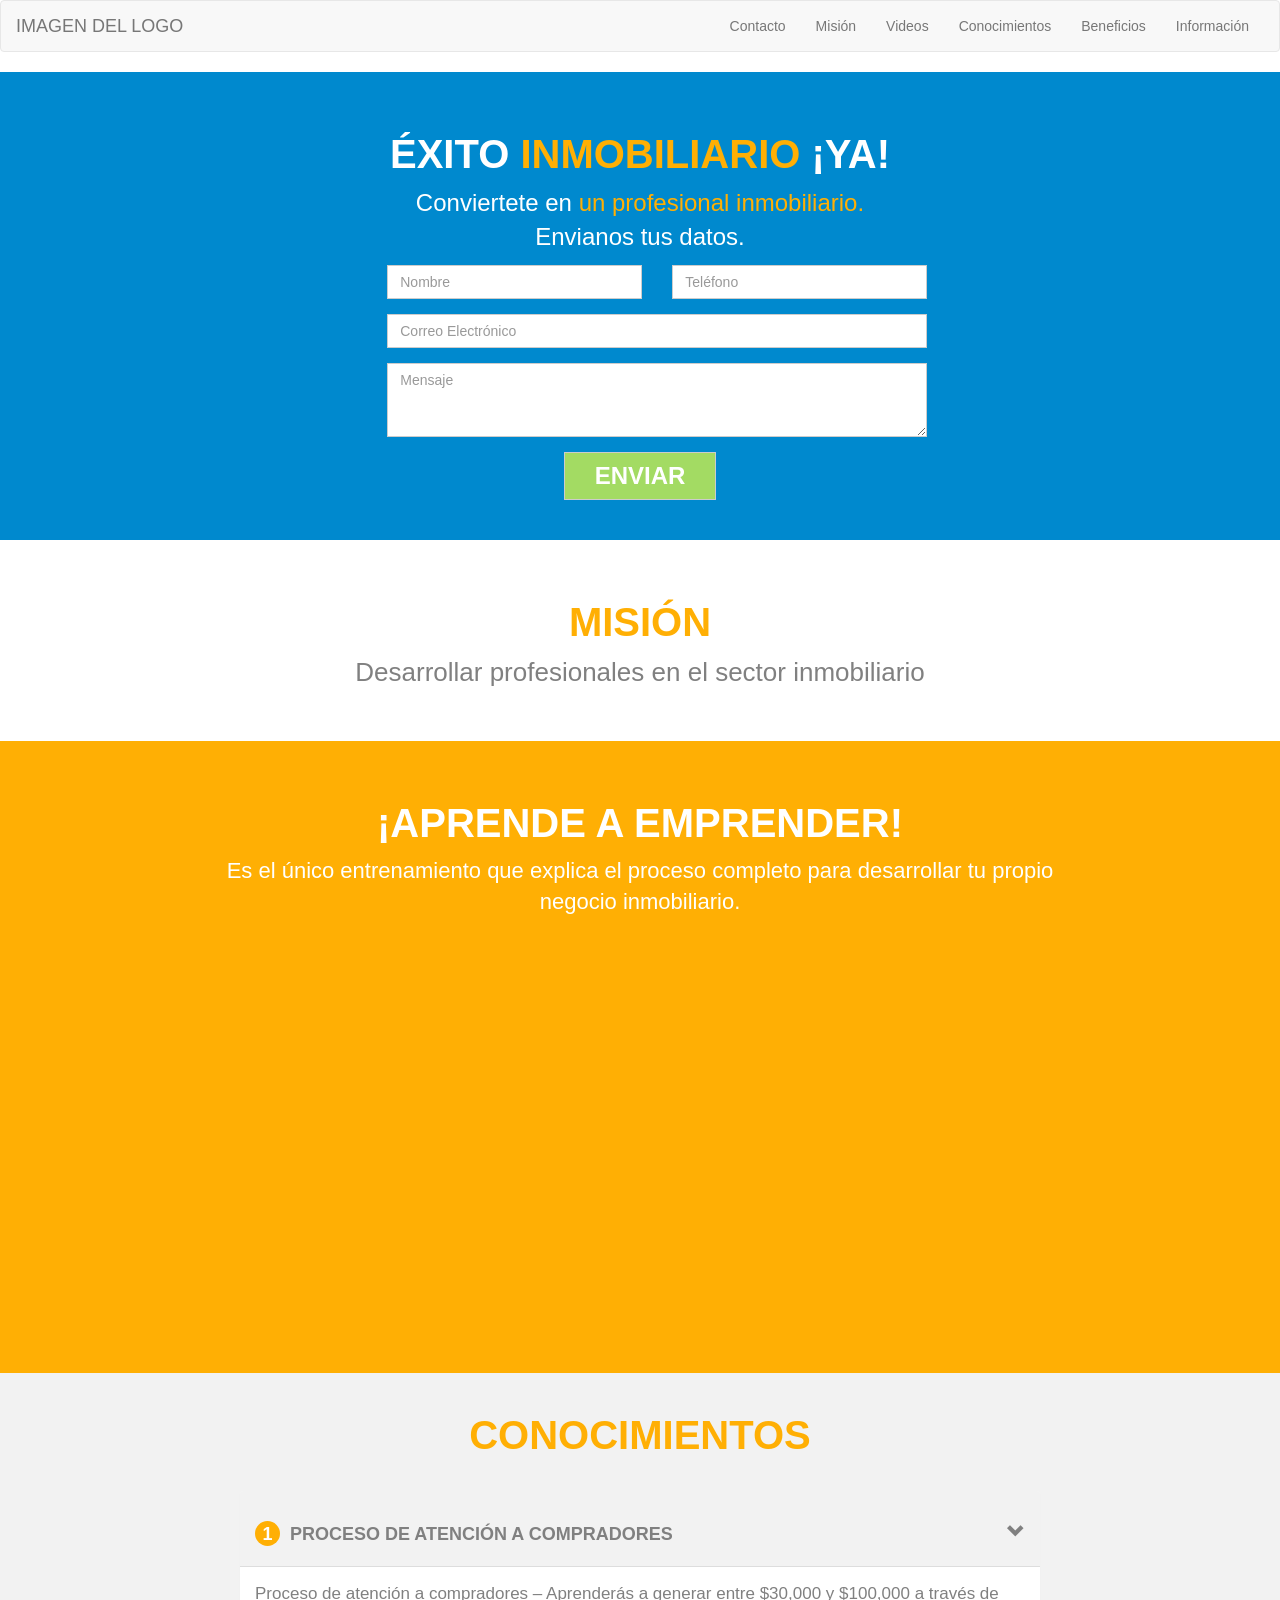
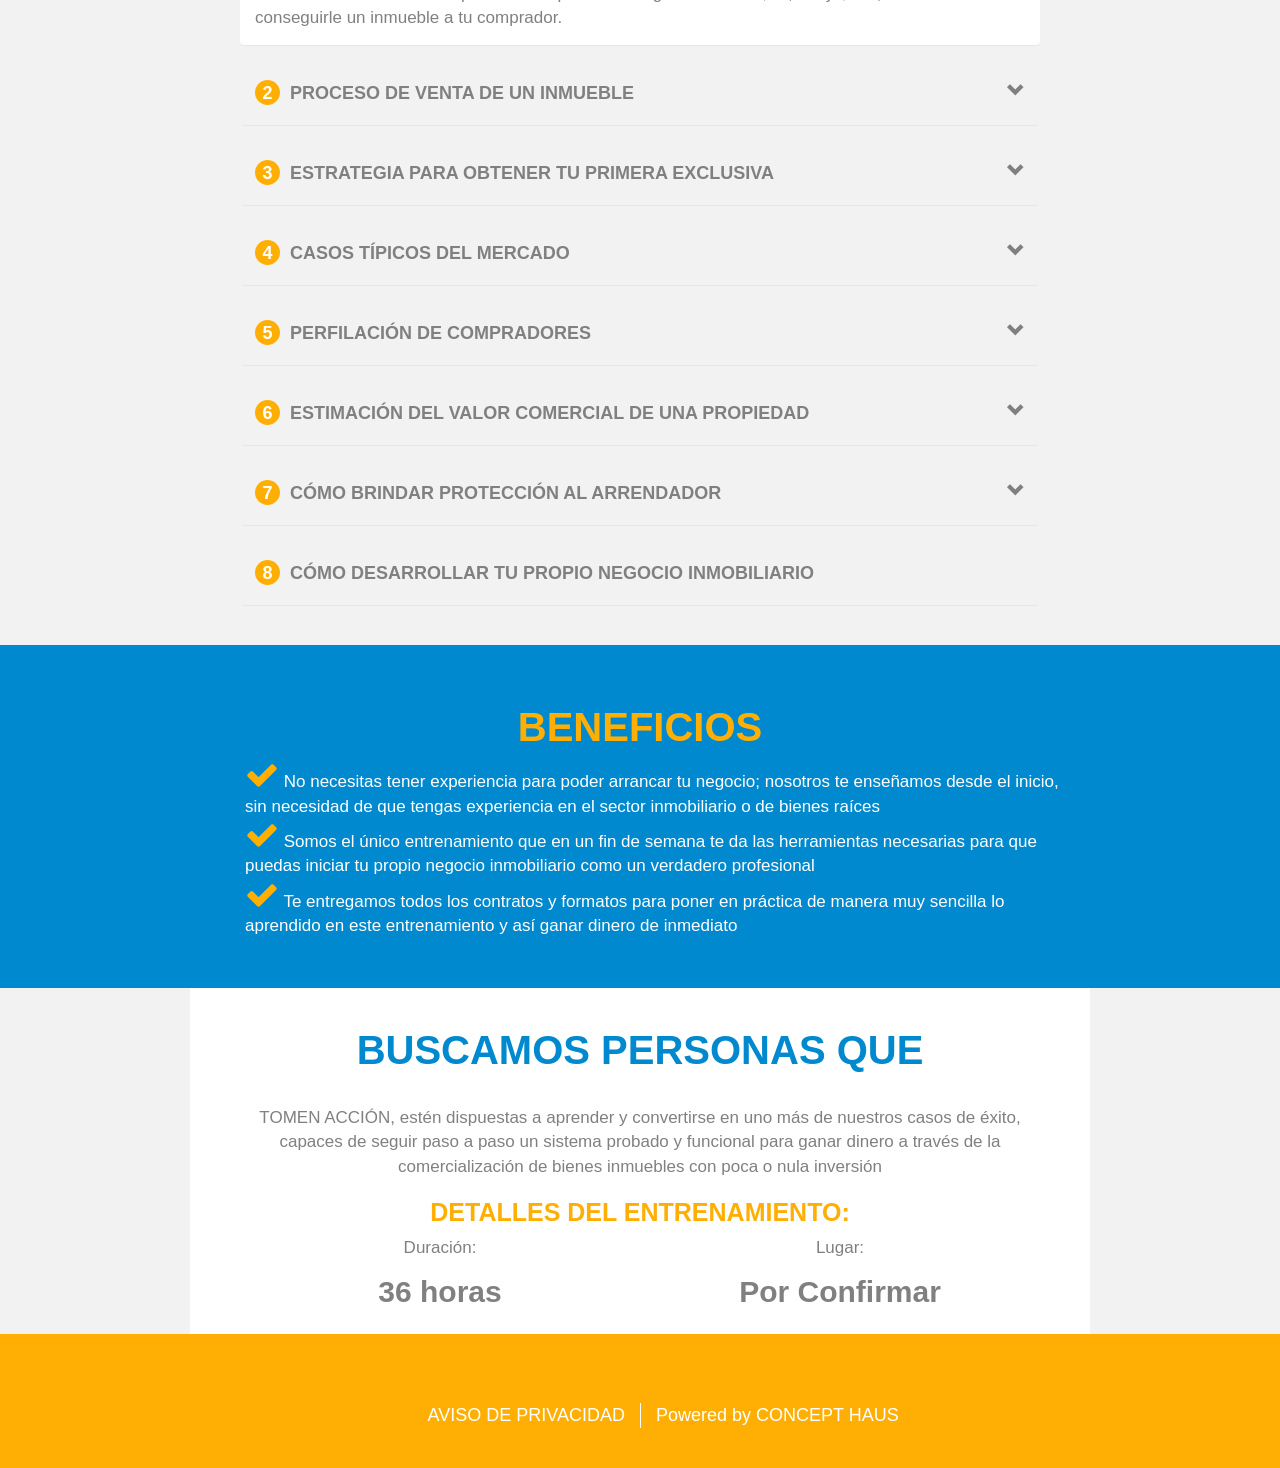
==== exito.html @ 9752d669 "pokedann" ====
<!DOCTYPE html>
<html lang="en">
  <head>
    <meta charset="utf-8">
    <meta http-equiv="X-UA-Compatible" content="IE=edge">
    <meta name="viewport" content="width=device-width, initial-scale=1">
    <title>Éxito Inmobiliario</title>
    <link rel="shortcut icon" href="favicon.ico" type="image/x-icon">
    <!-- Bootstrap -->
    <link href="css/bootstrap.min.css" rel="stylesheet">
    <link href="css/exito.css" rel="stylesheet">
    <link rel="stylesheet" href="css/font-awesome.min.css">
    <!-- HTML5 shim and Respond.js for IE8 support of HTML5 elements and media queries -->
    <!-- WARNING: Respond.js doesn't work if you view the page via file:// -->
    <!--[if lt IE 9]>
      <script src="https://oss.maxcdn.com/html5shiv/3.7.2/html5shiv.min.js"></script>
      <script src="https://oss.maxcdn.com/respond/1.4.2/respond.min.js"></script>
    <![endif]-->
  </head>
  <body>
  <header>
    <nav id="exitoMenu" class="navbar navbar-default">
      <div class="container-fluid">
        <div class="navbar-header">
          <button type="button" class="navbar-toggle collapsed" data-toggle="collapse" data-target="#bs-example-navbar-collapse-1" aria-expanded="false">
            <span class="sr-only">Toggle navigation</span>
            <span class="icon-bar"></span>
            <span class="icon-bar"></span>
            <span class="icon-bar"></span>
          </button>
          <a class="navbar-brand" href="#">IMAGEN DEL LOGO</a>
        </div>
        <div class="collapse navbar-collapse" id="bs-example-navbar-collapse-1">
          <ul class="nav navbar-nav navbar-right">
            <li><a href="#">Contacto</a></li>
            <li><a href="#">Misión</a></li>
            <li><a href="#">Videos</a></li>
            <li><a href="#">Conocimientos</a></li>
            <li><a href="#">Beneficios</a></li>
            <li><a href="#">Información</a></li>
          </ul>
        </div><!-- /.navbar-collapse -->
      </div><!-- /.container-fluid -->
    </nav>
  </header>

  <section class="blueBg">
    <div class="container">
      <div class="row">
        <div class="col-sm-12">
        	<h1 class="transformar">Éxito <span class="yellowFont">Inmobiliario</span> ¡YA!</h1>
        	<p class="textCenterForm">Conviertete en <span class="yellowFont">un profesional inmobiliario.</span><br>Envianos tus datos.</p>
        	<form>
			<header>
			<div class="container">
				<div class="row">
				 <div class="col-sm-8">
				  <div class="form-group">
					  <div class="col-sm-6">
					    <input type="email" class="form-control" id="exampleInputEmail1" placeholder="Nombre">
					  </div>
					  <div class="col-sm-6">
				    	<input type="password" class="form-control" id="exampleInputPassword1" placeholder="Teléfono">
					  </div>
					  <div class="col-sm-12">
				    	<input type="password" class="form-control" id="exampleInputPassword1" placeholder="Correo Electrónico">
					  </div>
					  <div class="col-sm-12">
					  	<textarea class="form-control" rows="3" placeholder="Mensaje" id="Mensaje"></textarea>
					  </div>
				  </div>
				 </div>
				</div>
			</div>
			  <button type="submit" class="btn btn-default greenButton">Enviar</button>
			</form>
			</div>
				</div>
			</div>
		</div>
	  </div>
    </div>
  </section>
  <!--Section Mision-->
  <section class="sectionPadding">
    <div class="container">
      <div class="row">
        <div class="col-sm-12">
          <h2 class="yellowFont">Misión</h2>
          <p class="profesionalesFont">Desarrollar profesionales <strong>en el sector inmobiliario</strong></p>
        </div>
      </div>
    </div>
  </section>
  <!--Section Slider-->
  <section class="yellowBg">
    <div class="container">
      <div class="row">
        <div class="col-sm-12">
          <h2>¡Aprende a emprender!</h2>
          <p class="unicoFont">Es el único entrenamiento que explica el proceso completo para desarrollar tu propio negocio inmobiliario.</p>
          <iframe src="https://www.youtube.com/embed/oEWOexR5z9c" frameborder="0" allowfullscreen class="videoYoutube"></iframe>
        </div>
      </div>
    </div>
  </section>
  <!--Section Conocimientos-->
  <section class="lightGreyBg">
    <div class="container Grey">
      <div class="row">
        <div class="col-sm-12">
          <h2 class="yellowFont" id="Knowledge">Conocimientos</h2>
            <!--Acordeon-->
            <div class="panel-group" id="accordion" role="tablist" aria-multiselectable="true">
              <div class="panel panel-default">
                <div class="panel-heading" role="tab" id="headingOne">
                  <h4 class="panel-title">
                    <a role="button" data-toggle="collapse" data-parent="#accordion" href="#collapseOne" aria-expanded="true" aria-controls="collapseOne">
                      <h3><span>1</span>Proceso de atención a compradores<i class="indicator glyphicon glyphicon-chevron-down  pull-right"></i></h3>
                    </a>
                  </h4>
                </div>
                <div id="collapseOne" class="panel-collapse collapse in" role="tabpanel" aria-labelledby="headingOne">
                  <div class="panel-body">
                    Proceso de atención a compradores – Aprenderás a generar entre $30,000 y $100,000 a través de conseguirle un inmueble a tu comprador.
                  </div>
                </div>
              </div>
              <div class="panel panel-default">
                <div class="panel-heading" role="tab" id="headingTwo">
                  <h4 class="panel-title">
                    <a class="collapsed" role="button" data-toggle="collapse" data-parent="#accordion" href="#collapseTwo" aria-expanded="false" aria-controls="collapseTwo">
                      <h3><span>2</span>Proceso de venta de un inmueble<i class="indicator glyphicon glyphicon-chevron-down  pull-right"></i></h3>
                    </a>
                  </h4>
                </div>
                <div id="collapseTwo" class="panel-collapse collapse" role="tabpanel" aria-labelledby="headingTwo">
                  <div class="panel-body">
                    Proceso de venta de un inmueble – Aprenderás a generar de $60,000 a $200,000 en la venta de tu primer inmueble a través del proceso completo que sólo nosotros mostramos.
                  </div>
                </div>
              </div>
              <div class="panel panel-default">
                <div class="panel-heading" role="tab" id="headingThree">
                  <h4 class="panel-title">
                    <a class="collapsed" role="button" data-toggle="collapse" data-parent="#accordion" href="#collapseThree" aria-expanded="false" aria-controls="collapseThree">
                      <h3><span>3</span>Estrategia para obtener tu primera exclusiva<i class="indicator glyphicon glyphicon-chevron-down  pull-right"></i></h3>
                    </a>
                  </h4>
                </div>
                <div id="collapseThree" class="panel-collapse collapse" role="tabpanel" aria-labelledby="headingThree">
                  <div class="panel-body">
                    Aprenderás a obtener tu primera exclusiva y te revelaremos la estrategia para que puedas hacerlo en repetidas ocasiones, aún cuando carezcas de referidos.
                  </div>
                </div>
              </div>
              <div class="panel panel-default">
                <div class="panel-heading" role="tab" id="headingFour">
                  <h4 class="panel-title">
                    <a class="collapsed" role="button" data-toggle="collapse" data-parent="#accordion" href="#collapseFour" aria-expanded="false" aria-controls="collapseFour">
                      <h3><span>4</span>Casos típicos del mercado<i class="indicator glyphicon glyphicon-chevron-down  pull-right"></i></h3>
                    </a>
                  </h4>
                </div>
                <div id="collapseFour" class="panel-collapse collapse" role="tabpanel" aria-labelledby="headingFour">
                  <div class="panel-body">
                    Del mercado ​(​intestados, adjudicaciones, inmatriculaciones, etc​)​, como promover los inmuebles, puntos clave para proteger  al propietario​ ​durante el proceso de venta.
                  </div>
                </div>
              </div>
              <div class="panel panel-default">
                <div class="panel-heading" role="tab" id="headingFive">
                  <h4 class="panel-title">
                    <a class="collapsed" role="button" data-toggle="collapse" data-parent="#accordion" href="#collapseFive" aria-expanded="false" aria-controls="collapseFive">
                      <h3><span>5</span>Perfilación de compradores<i class="indicator glyphicon glyphicon-chevron-down  pull-right"></i></h3>
                    </a>
                  </h4>
                </div>
                <div id="collapseFive" class="panel-collapse collapse" role="tabpanel" aria-labelledby="headingFive">
                  <div class="panel-body">
                    ​P​erfila​ción​ ​de ​compradores​,​proceso y tiempos para ​la obtención de un mejor crédito​.
                  </div>
                </div>
              </div>
              <div class="panel panel-default">
                <div class="panel-heading" role="tab" id="headingSix">
                  <h4 class="panel-title">
                    <a class="collapsed" role="button" data-toggle="collapse" data-parent="#accordion" href="#collapseSix" aria-expanded="false" aria-controls="collapseSix">
                      <h3><span>6</span>Estimación del valor comercial de una propiedad<i class="indicator glyphicon glyphicon-chevron-down  pull-right"></i></h3>
                    </a>
                  </h4>
                </div>
                <div id="collapseSix" class="panel-collapse collapse" role="tabpanel" aria-labelledby="headingSix">
                  <div class="panel-body">
                    De acuerdo al valor que el mercado está dispuesto a pagar por un inmueble, así como a obtener el valor más alto ​en caso de venta​.
                  </div>
                </div>
              </div>
              <div class="panel panel-default">
                <div class="panel-heading" role="tab" id="headingSeven">
                  <h4 class="panel-title">
                    <a class="collapsed" role="button" data-toggle="collapse" data-parent="#accordion" href="#collapseSeven" aria-expanded="false" aria-controls="collapseSeven">
                      <h3><span>7</span>Cómo brindar protección al arrendador<i class="indicator glyphicon glyphicon-chevron-down  pull-right"></i></h3>
                    </a>
                  </h4>
                </div>
                <div id="collapseSeven" class="panel-collapse collapse" role="tabpanel" aria-labelledby="headingSeven">
                  <div class="panel-body">
                    Minimizando los posibles riesgos en un proceso de renta de cualquier inmueble.
                  </div>
                </div>
              </div>
              <div class="panel panel-default">
                <div class="panel-heading" role="tab" id="headingEight">
                  <h4 class="panel-title">
                    <a class="collapsed" role="button" data-toggle="collapse" data-parent="#accordion" href="#collapseEight" aria-expanded="false" aria-controls="collapseEight">
                      <h3><span>8</span>Cómo desarrollar tu propio negocio inmobiliario</h3>
                    </a>
                  </h4>
              </div>
            </div>
          <!--Acordeon-->
        </div>
      </div>
    </div>
  </section>
  <!--Section Beneficios-->
  <section class="blueBg">
    <div class="container">
      <div class="row">
        <div class="col-sm-12">
          <h2 class="yellowFont">Beneficios</h2>
          <ul>
            <li class="whiteFont"><i class="fa fa-check fa-2x"></i> No necesitas tener experiencia para poder arrancar tu negocio; nosotros te enseñamos desde el inicio, sin necesidad de que tengas experiencia en el sector inmobiliario o de bienes raíces</li>
            <li class="whiteFont"><i class="fa fa-check fa-2x"></i> Somos el único entrenamiento que en un fin de semana te da las herramientas necesarias para que puedas iniciar tu propio negocio inmobiliario como un verdadero profesional</li>
            <li class="whiteFont"><i class="fa fa-check fa-2x"></i> Te entregamos todos los contratos y formatos para poner en práctica de manera muy sencilla lo aprendido en este entrenamiento y así ganar dinero de inmediato</li>
          </ul>
        </div>
      </div>
    </div>
  </section>
  <!--Section Buscamos-->
  <section class="lightGreyBg">
    <div class="container">
      <div class="row">
        <div class="col-sm-12">
          <h2 class="blueFont">Buscamos personas que</h2>
          <p class="textCenterSize"><strong class="transformar">Tomen acción</strong>, estén dispuestas a aprender y convertirse en uno más de nuestros casos de éxito, capaces de seguir paso a paso un sistema probado y funcional para ganar dinero a través de la comercialización de bienes inmuebles con poca o nula inversión</p>
          <h3 class="trainingFont">Detalles del entrenamiento:</h3>
          <div class="col-sm-6">
            <p class="trainingSize">Duración:</p>
            <strong class="trainingStrong">36 horas</strong>
          </div>
          <div class="col-sm-6">
            <p class="trainingSize">Lugar:</p>
            <strong class="trainingCap">Por confirmar</strong>
          </div>
        </div>
      </div>
    </div>
  </section>
  <footer>
    <div class="container">
      <div class="row">
        <div class="col-xs-6 text-right">
          <strong class="transformar"><a href="#">Aviso de privacidad</a></strong>
        </div>
        <div class="col-xs-6 text-left">
          Powered by <strong class="transformar"><a target="#blank" href="http://concepthaus.mx/">Concept Haus</a></strong>
        </div>
      </div>
    </div>
  </footer>

   
    <script src="https://ajax.googleapis.com/ajax/libs/jquery/1.11.3/jquery.min.js"></script>
    <script src="js/bootstrap.min.js"></script>
    <script>
      $(window).on("scroll", function() {
         if ($(this).scrollTop() > 400) {
           $("#exitoMenu").addClass("navbar-fixed-top");
         } else {
           $("#exitoMenu").removeClass("navbar-fixed-top");
         }
    });
    </script>
  </body>
</html>
---- css/exito.css ----
/*ESTILOS GENERALES*/
body{font-family: 'Gill Sans', sans-serif; -webkit-font-smoothing: antialiased; font-weight: 100; color: #808080; }
a{cursor: pointer;color: #ffffff;}
a:hover, a:focus, a:active, a:visited{text-decoration: none;outline: 0; box-shadow: none;color: #ffffff;}
strong{font-weight: 400;}
b{font-weight: 600;}
section{padding:40px 0;}
li{list-style-type: none;}
i.fa.fa-check{color: #ffaf04}

.carousel-control.right, .carousel-control.left{background-image: none;}
.row form{display: block; text-align: center; width: 65%; margin: 0 auto;}

.blueBg{
.carousel{z-index: -99;}
.carousel .one{
	background: url(img/bg1.jpg);
}
}

/*Bootstrap*/
.panel-default>.panel-heading+.panel-collapse>.panel-body {font-size: 17px; } .panel{border: none;}
.panel-default>.panel-heading {background-color: #F2F2F2; }
.panel-title span {background-color: #FFAF04; width: 25px; height: 25px; border-radius: 50%; display: inline-block; text-align: center; padding-top: 4px; margin-right: 10px; color: #fff; }
.form-control {margin-bottom: 15px;border-radius: 0px; box-shadow: none;}

iframe.videoYoutube{width: 100%;height: 400px}

/*TÍTULOS*/
h1, h2, h3, h4, h5, h6{font-weight: 600;text-transform: uppercase; }
h1{color: #FFFFFF; font-size: 40px;text-align: center;}
h2{font-size: 40px;text-align: center;}
h3{font-size: 18px;color: #808080;}
h4{color: #ffaf04; font-size: 20px; }

.textCenter{text-align: center;}
.textCenterSize{text-align: center;font-size: 17px; font-weight: 400;}
.textCenterForm{text-align: center;font-size: 24px; color:#ffffff;}

/*COLORES FUENTES*/
.yellowFont{color: #ffaf04;}
.whiteFont{color: #FFFFFF}
li.whiteFont {font-size: 17px; font-weight: 400; }
.blueFont{color: #0089ce;}
.trainingFont{color: #ffaf04;text-align: center;font-size: 25px;}
.trainingSize{font-size: 17px;text-align: center;}
.trainingStrong{font-weight: 600; font-size: 30px;text-align: center;display: block;}
.trainingCap{text-transform: capitalize;font-weight: 600; font-size: 30px;text-align: center;display: block;}
.profesionalesFont{font-size: 26px;text-align: center;}
.unicoFont{text-align: center; font-size: 22px; font-weight: 400;}

/*COLORES FONDO*/
.yellowBg{background-color: #ffaf04;color: #FFFFFF;}
/*.yellowBg h2{color: #FFFFFF;}*/
.blueBg{background-color: #0089ce;}
.whiteBg{background-color: #FFFFFF;}
.lightGreyBg{background-color: #f2f2f2; padding: 0;}
.lightGreyBg .container{background-color: #ffffff;padding: 20px 50px;}
.container.Grey {background-color: #F2F2F2; }
.lightGreyBg h2 {padding-bottom: 24px; }
.panel-title {font-size: 22px; }
.transformar{text-transform: uppercase;}

/*BOTÓN*/
.greenButton{background-color: #a3db63; color: #FFFFFF; text-transform: uppercase; padding: 6px 30px; font-size: 24px; border-radius: 0; font-weight: 600;}

/*FOOTER*/
footer{background-color: #ffaf04;color: #FFFFFF;padding: 69px 0 40px;}
footer .text-left{border-left: 1px solid #FFFFFF;font-size: 18px;}
footer .text-right{font-size: 18px;}

/*MEDIA QUERIES*/
@media (min-width: 1200px){
.container {width: 900px;}
}

@media (max-width: 430px){
#exampleInputEmail1, #exampleInputPassword1, #Mensaje {font-size: 20px; }
.form-control {width: 147%; display: block; margin: 14px -32px auto; }
iframe.videoYoutube{width: 100%; height: 100%; }
#Knowledge {font-size: 29px; padding-bottom: 0;}
li.whiteFont {font-size: 26px; }
p.textCenterSize {font-size: 27px; }
.trainingFont {color: #ffaf04; text-align: center; font-size: 29px; }
.trainingSize {font-size: 31px;}
.trainingMonth {font-size: 32px; }
footer .text-right {font-size: 22px; }
footer .text-left {font-size: 24px; }
.unicoFont {font-size: 27px; }
}

@media (min-width: 480px){
	
}
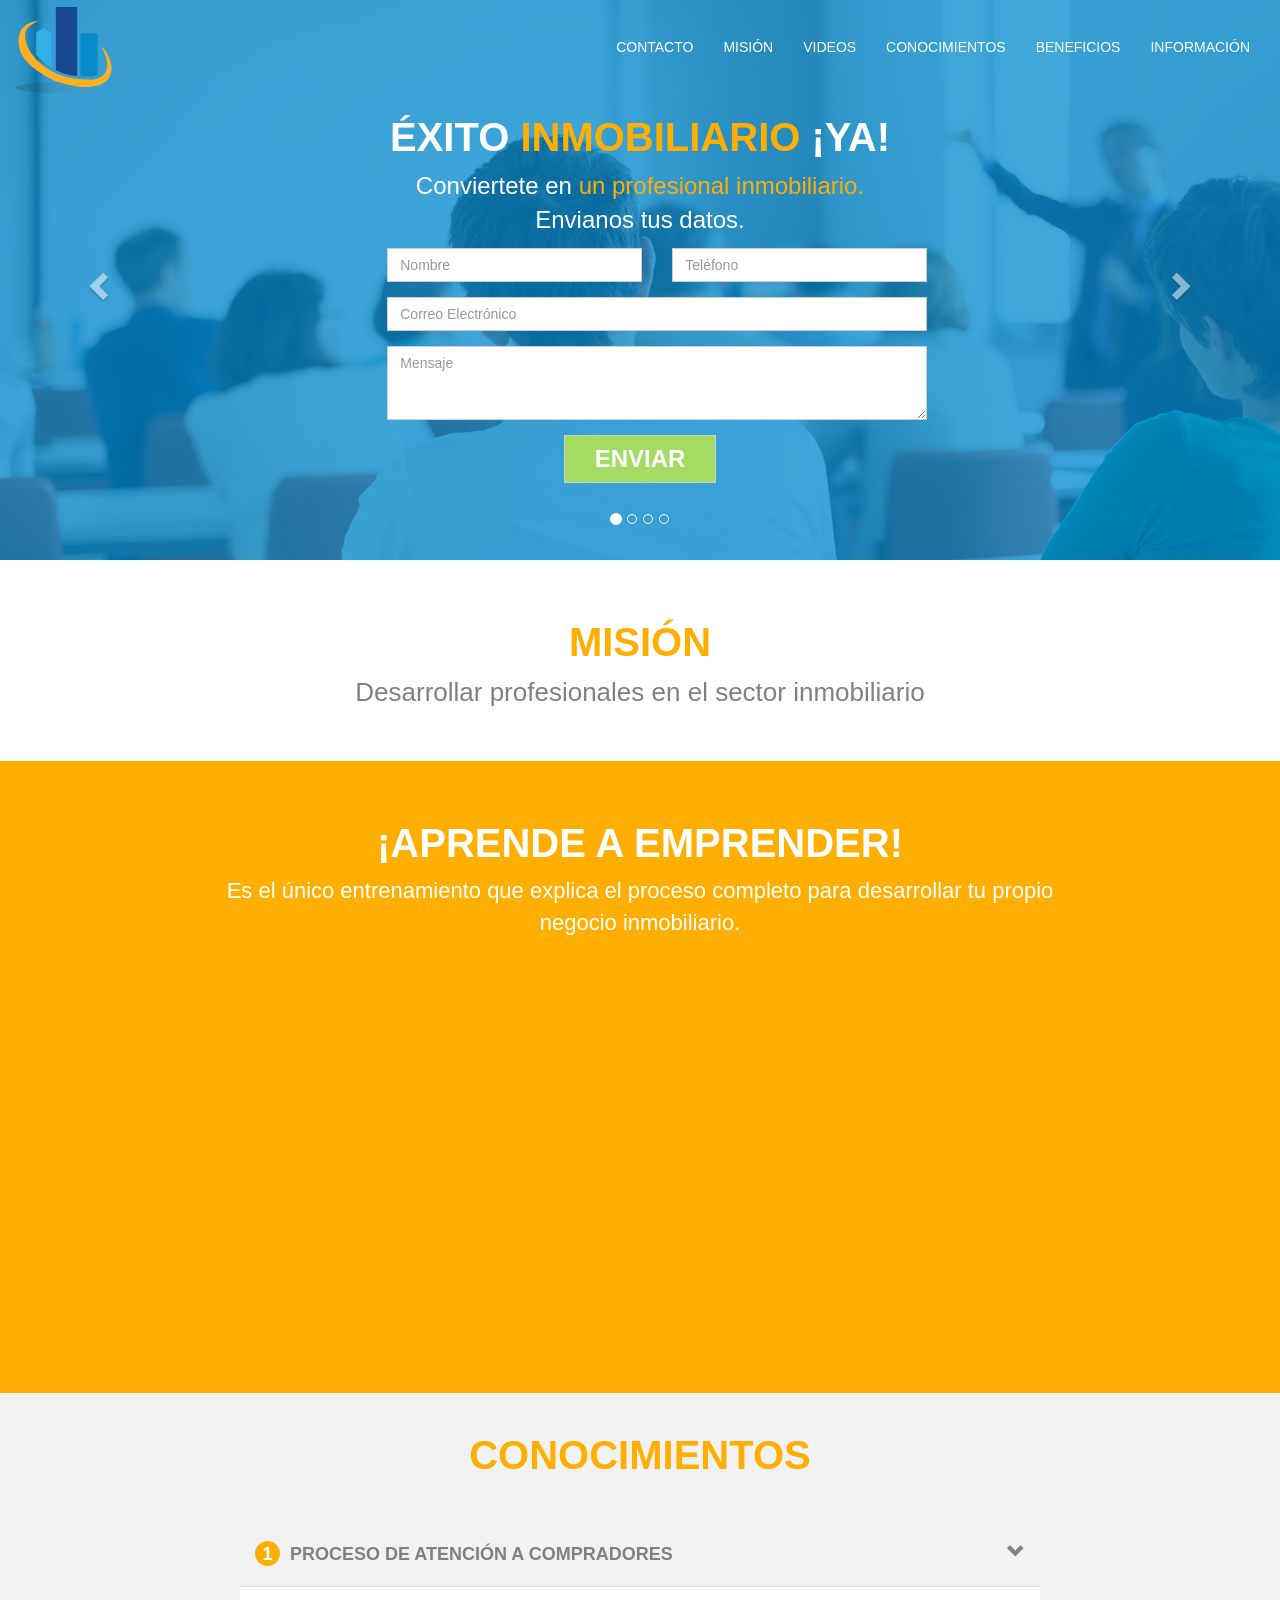
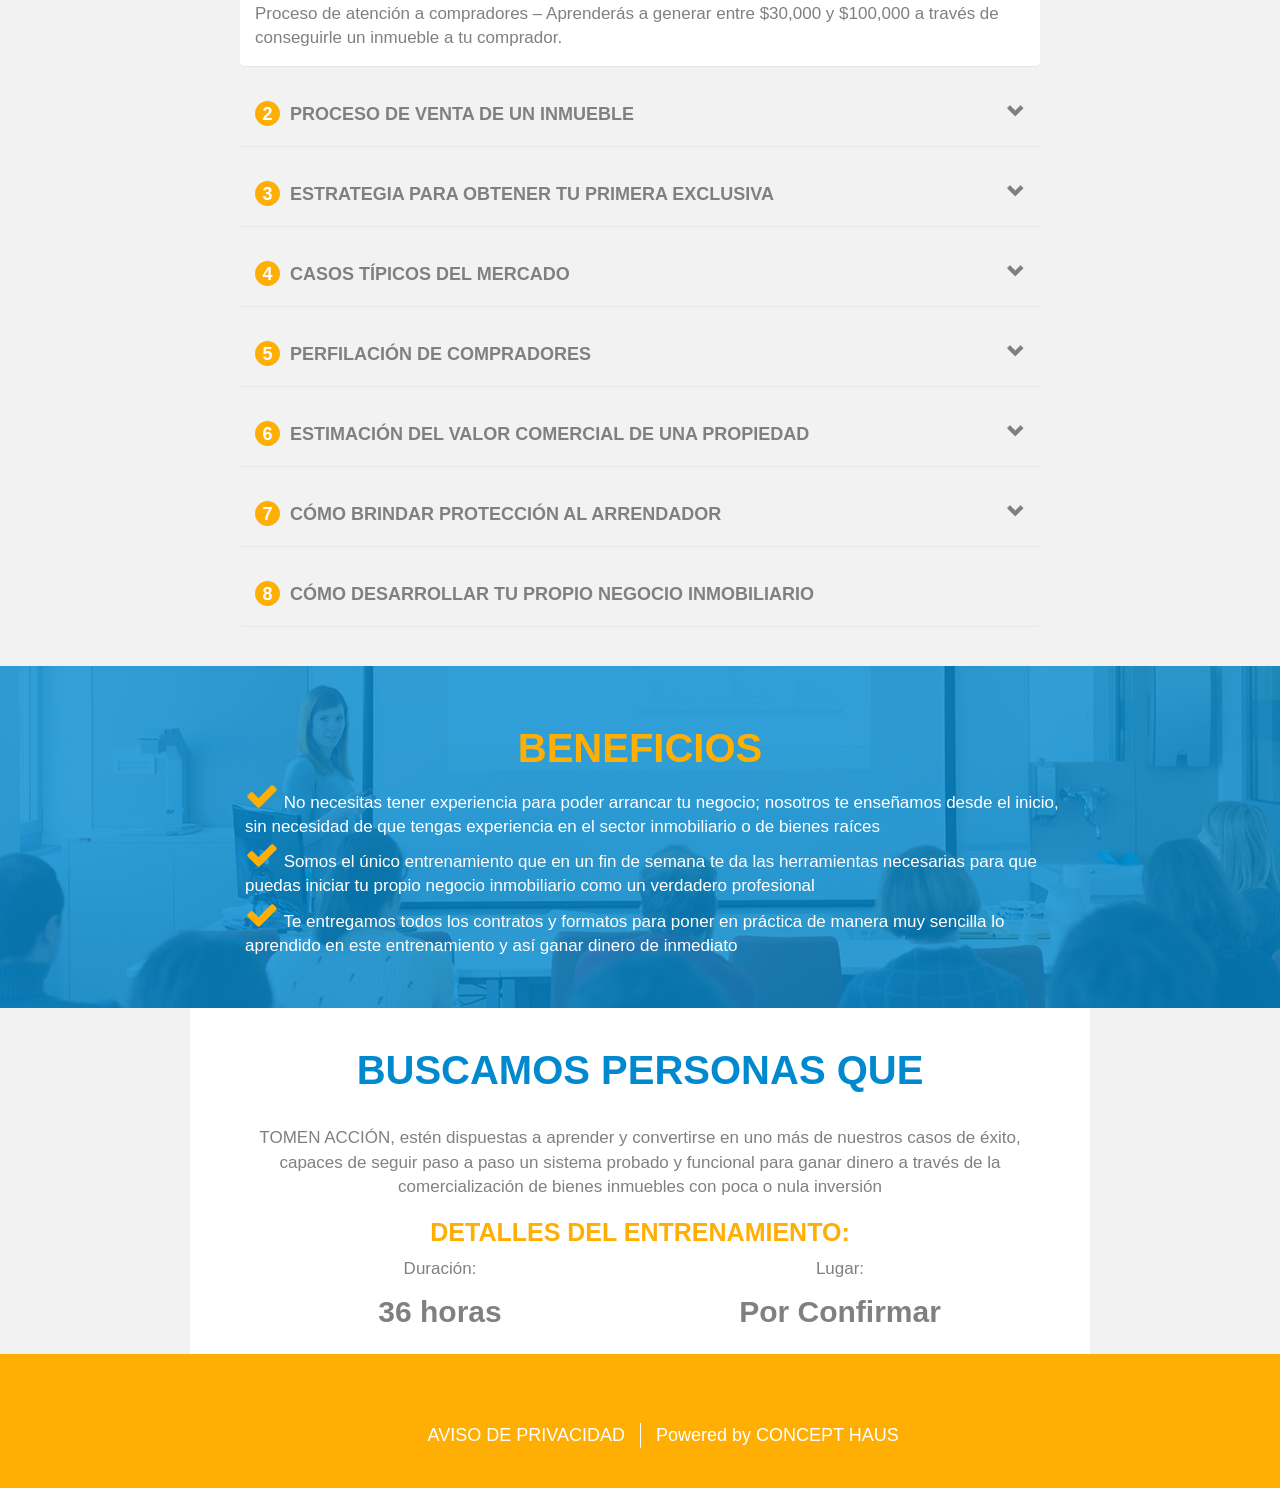
==== commit d66dbc09: "carrusel" ====
--- a/exito.html
+++ b/exito.html
@@ -28,7 +28,7 @@
             <span class="icon-bar"></span>
             <span class="icon-bar"></span>
           </button>
-          <a class="navbar-brand" href="#">IMAGEN DEL LOGO</a>
+          <a class="navbar-brand" href="#"><img src="img/logo.svg"></a>
         </div>
         <div class="collapse navbar-collapse" id="bs-example-navbar-collapse-1">
           <ul class="nav navbar-nav navbar-right">
@@ -43,44 +43,69 @@
       </div><!-- /.container-fluid -->
     </nav>
   </header>
-
-  <section class="blueBg">
-    <div class="container">
-      <div class="row">
-        <div class="col-sm-12">
-        	<h1 class="transformar">Éxito <span class="yellowFont">Inmobiliario</span> ¡YA!</h1>
-        	<p class="textCenterForm">Conviertete en <span class="yellowFont">un profesional inmobiliario.</span><br>Envianos tus datos.</p>
-        	<form>
-			<header>
-			<div class="container">
-				<div class="row">
-				 <div class="col-sm-8">
-				  <div class="form-group">
-					  <div class="col-sm-6">
-					    <input type="email" class="form-control" id="exampleInputEmail1" placeholder="Nombre">
-					  </div>
-					  <div class="col-sm-6">
-				    	<input type="password" class="form-control" id="exampleInputPassword1" placeholder="Teléfono">
-					  </div>
-					  <div class="col-sm-12">
-				    	<input type="password" class="form-control" id="exampleInputPassword1" placeholder="Correo Electrónico">
-					  </div>
-					  <div class="col-sm-12">
-					  	<textarea class="form-control" rows="3" placeholder="Mensaje" id="Mensaje"></textarea>
-					  </div>
-				  </div>
-				 </div>
-				</div>
-			</div>
-			  <button type="submit" class="btn btn-default greenButton">Enviar</button>
-			</form>
-			</div>
-				</div>
-			</div>
-		</div>
-	  </div>
-    </div>
-  </section>
+<div id="carousel-example-generic" class="carousel slide sliderExito" data-ride="carousel">
+        <ol class="carousel-indicators">
+            <li data-target="#carousel-example-generic" data-slide-to="0" class="active"></li>
+            <li data-target="#carousel-example-generic" data-slide-to="1"></li>
+            <li data-target="#carousel-example-generic" data-slide-to="2"></li>
+            <li data-target="#carousel-example-generic" data-slide-to="3"></li>
+        </ol>
+        <div class="carousel-inner" role="listbox">
+            <div class="item active">
+              <img src="img/carousel1.jpg">
+            </div>
+            <div class="item">
+              <img src="img/carousel1.jpg">
+            </div>
+            <div class="item">
+              <img src="img/carousel1.jpg">
+            </div>
+            <div class="item">
+              <img src="img/carousel1.jpg">
+            </div>
+        </div>
+        <a class="left carousel-control" href="#carousel-example-generic" role="button" data-slide="prev">
+    <span class="glyphicon glyphicon-chevron-left" aria-hidden="true"></span>
+    <span class="sr-only">Previous</span>
+  </a>
+  <a class="right carousel-control" href="#carousel-example-generic" role="button" data-slide="next">
+    <span class="glyphicon glyphicon-chevron-right" aria-hidden="true"></span>
+    <span class="sr-only">Next</span>
+  </a>
+    </div>
+    <section class="sliderForm">
+      <div class="container">
+        <div class="row">
+          <div class="col-sm-12">
+            <h1 class="transformar">Éxito <span class="yellowFont">Inmobiliario</span> ¡YA!</h1>
+            <p class="textCenterForm">Conviertete en <span class="yellowFont">un profesional inmobiliario.</span><br>Envianos tus datos.</p>
+            <form>
+              <div class="container">
+                <div class="row">
+                  <div class="col-sm-8">
+                    <div class="form-group">
+                      <div class="col-sm-6">
+                        <input type="email" class="form-control" id="exampleInputEmail1" placeholder="Nombre">
+                      </div>
+                      <div class="col-sm-6">
+                        <input type="password" class="form-control" id="exampleInputPassword1" placeholder="Teléfono">
+                      </div>
+                      <div class="col-sm-12">
+                        <input type="password" class="form-control" id="exampleInputPassword1" placeholder="Correo Electrónico">
+                      </div>
+                      <div class="col-sm-12">
+                        <textarea class="form-control" rows="3" placeholder="Mensaje" id="Mensaje"></textarea>
+                      </div>
+                    </div>
+                  </div>
+                </div>
+              </div>
+              <button type="submit" class="btn btn-default greenButton">Enviar</button>
+            </form>
+          </div>
+        </div>
+      </div>
+    </section>
   <!--Section Mision-->
   <section class="sectionPadding">
     <div class="container">
--- a/css/exito.css
+++ b/css/exito.css
@@ -7,16 +7,20 @@
 section{padding:40px 0;}
 li{list-style-type: none;}
 i.fa.fa-check{color: #ffaf04}
-
 .carousel-control.right, .carousel-control.left{background-image: none;}
 .row form{display: block; text-align: center; width: 65%; margin: 0 auto;}
 
-.blueBg{
-.carousel{z-index: -99;}
-.carousel .one{
-	background: url(img/bg1.jpg);
-}
-}
+/*MENU*/
+header{position: relative;}
+.navbar-brand {float: inherit; height: auto; padding: 5px 15px; display: inline-block; }
+#exitoMenu {position: absolute; z-index: 1; width: 100%; background-color: transparent; border: 0; /*border-bottom: 1px solid rgba(255,255,255,0.2);*/ }
+.navbar-nav>li>a {padding-top: 37px; padding-bottom: 30px; }
+.navbar-default .navbar-nav>li>a {color: #FFFFFF; text-transform: uppercase; letter-spacing: 0; font-weight: 400; }
+.navbar-default .navbar-nav>li>a:hover, .navbar-default .navbar-nav>li>a:focus, .navbar-default .navbar-nav>li>a:active {color: #ffaf04; }
+
+/*CARRUSEL INICIO*/
+.carousel-control.right, .carousel-control.left {z-index: 10;}
+.sliderForm {position: absolute; top: 55px; width: 100%; }
 
 /*Bootstrap*/
 .panel-default>.panel-heading+.panel-collapse>.panel-body {font-size: 17px; } .panel{border: none;}
@@ -52,7 +56,8 @@
 /*COLORES FONDO*/
 .yellowBg{background-color: #ffaf04;color: #FFFFFF;}
 /*.yellowBg h2{color: #FFFFFF;}*/
-.blueBg{background-color: #0089ce;}
+/*.blueBg{background-color: #0089ce;}*/
+.blueBg{background:url('../img/banner.jpg') center center no-repeat;box-shadow: inset 1px 1px 1px 1000px rgba(0, 137, 206, 0.8);}
 .whiteBg{background-color: #FFFFFF;}
 .lightGreyBg{background-color: #f2f2f2; padding: 0;}
 .lightGreyBg .container{background-color: #ffffff;padding: 20px 50px;}
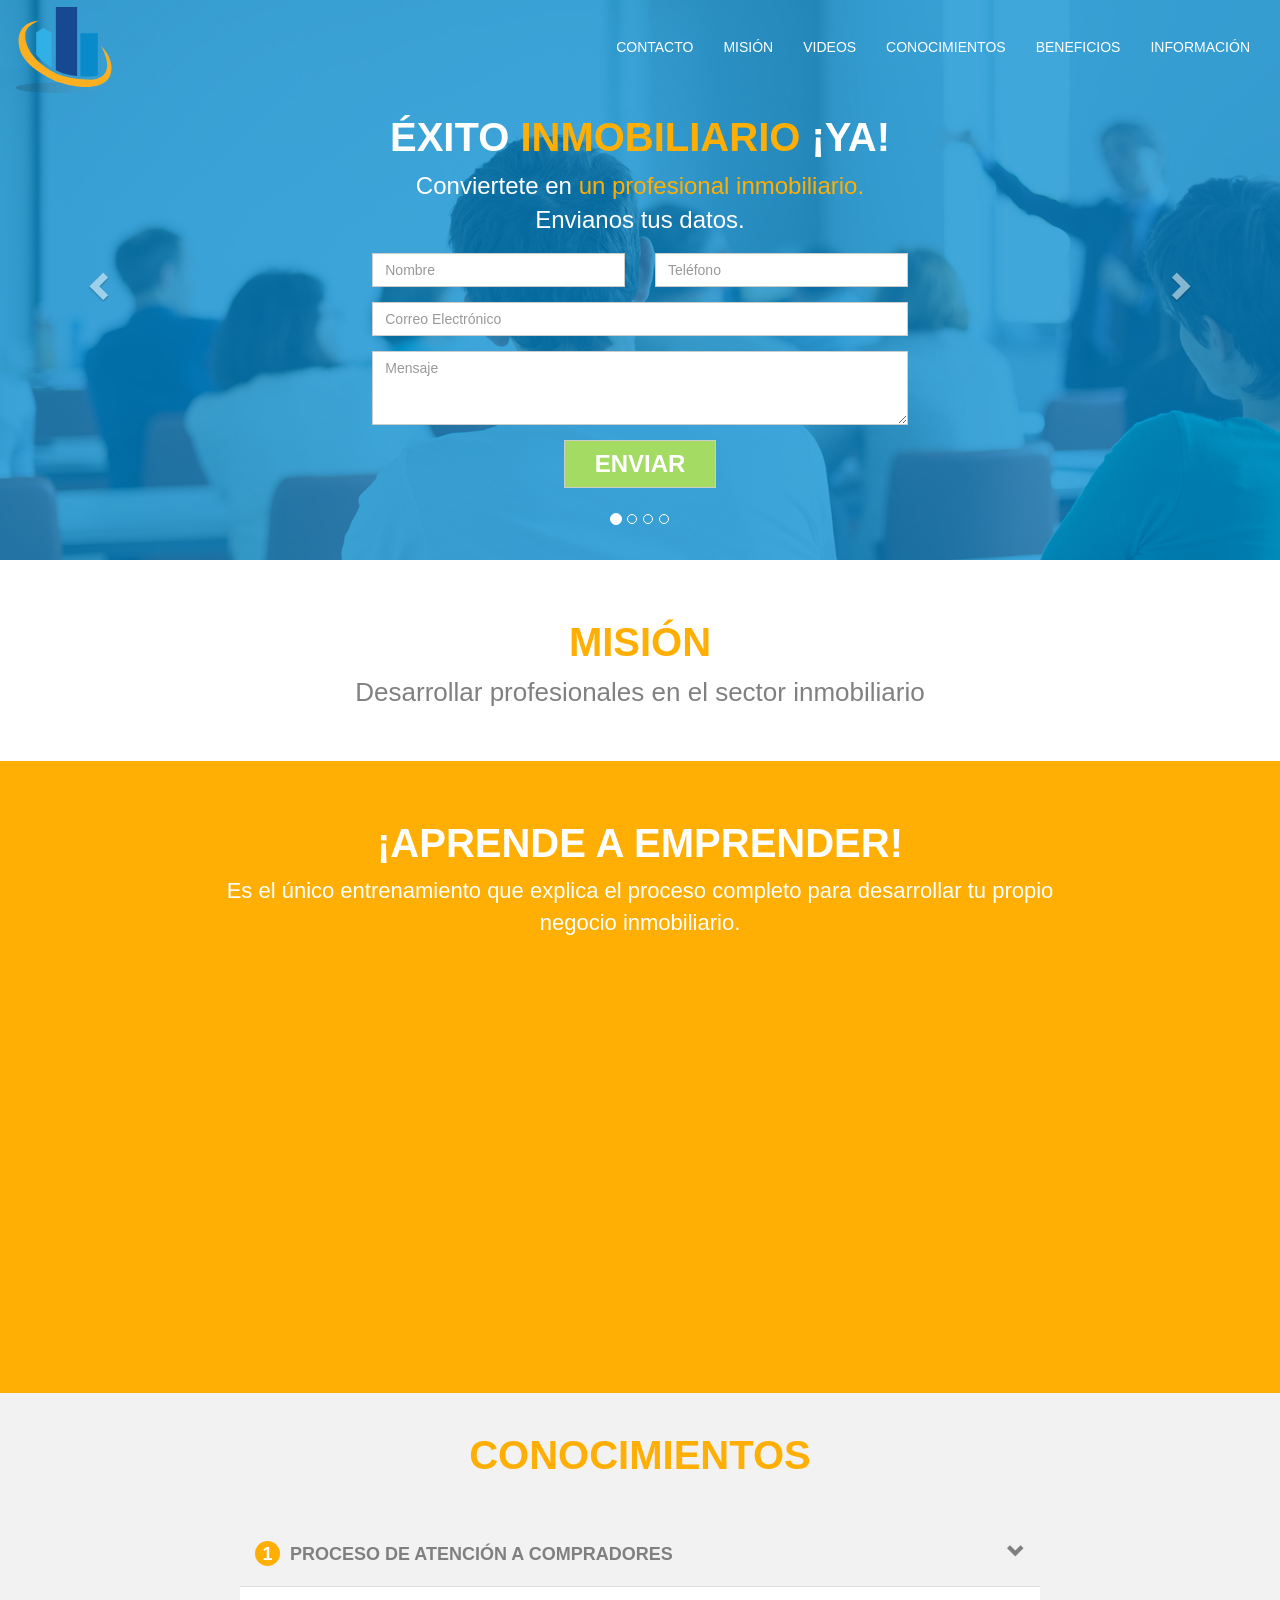
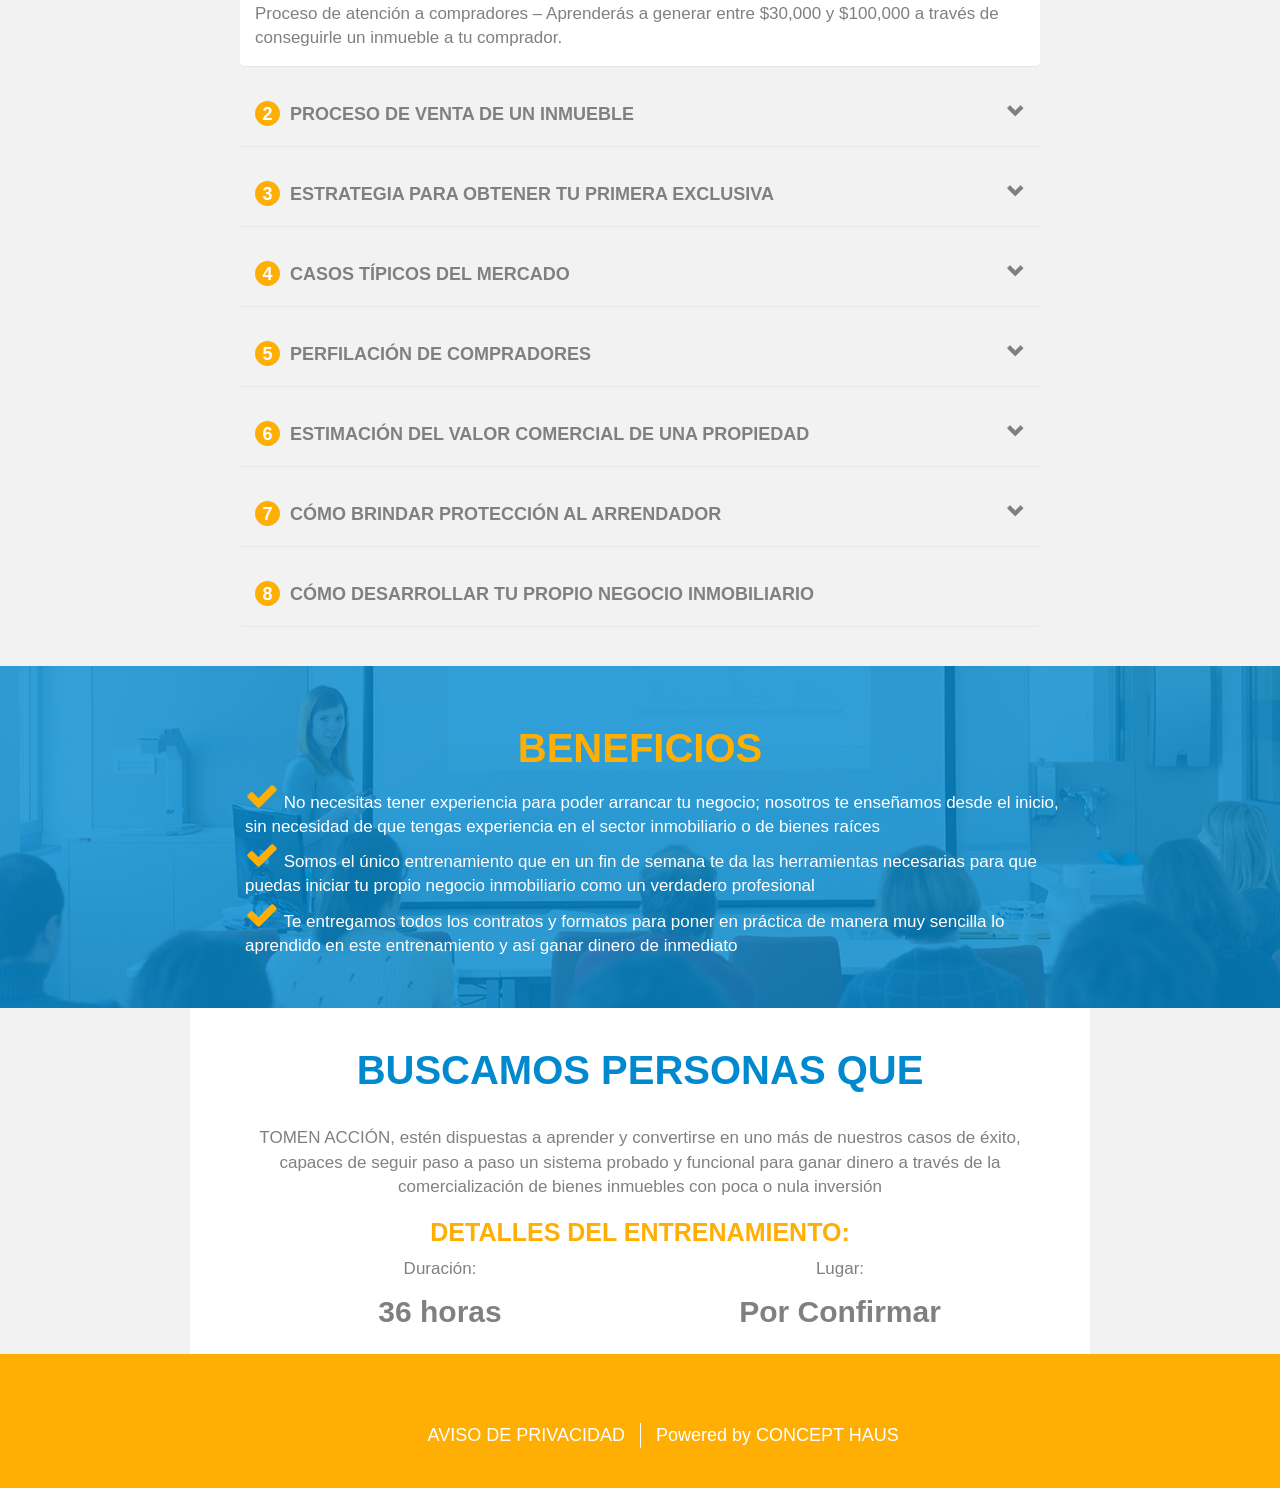
==== commit ce54ca26: "responsive" ====
--- a/exito.html
+++ b/exito.html
@@ -43,7 +43,8 @@
       </div><!-- /.container-fluid -->
     </nav>
   </header>
-<div id="carousel-example-generic" class="carousel slide sliderExito" data-ride="carousel">
+  <section class="Carrusel">
+    <div id="carousel-example-generic" class="carousel slide sliderExito" data-ride="carousel">
         <ol class="carousel-indicators">
             <li data-target="#carousel-example-generic" data-slide-to="0" class="active"></li>
             <li data-target="#carousel-example-generic" data-slide-to="1"></li>
@@ -73,34 +74,29 @@
     <span class="sr-only">Next</span>
   </a>
     </div>
+    </section>
     <section class="sliderForm">
       <div class="container">
         <div class="row">
           <div class="col-sm-12">
             <h1 class="transformar">Éxito <span class="yellowFont">Inmobiliario</span> ¡YA!</h1>
-            <p class="textCenterForm">Conviertete en <span class="yellowFont">un profesional inmobiliario.</span><br>Envianos tus datos.</p>
-            <form>
-              <div class="container">
-                <div class="row">
-                  <div class="col-sm-8">
-                    <div class="form-group">
-                      <div class="col-sm-6">
-                        <input type="email" class="form-control" id="exampleInputEmail1" placeholder="Nombre">
-                      </div>
-                      <div class="col-sm-6">
-                        <input type="password" class="form-control" id="exampleInputPassword1" placeholder="Teléfono">
-                      </div>
-                      <div class="col-sm-12">
-                        <input type="password" class="form-control" id="exampleInputPassword1" placeholder="Correo Electrónico">
-                      </div>
-                      <div class="col-sm-12">
-                        <textarea class="form-control" rows="3" placeholder="Mensaje" id="Mensaje"></textarea>
-                      </div>
-                    </div>
-                  </div>
-                </div>
-              </div>
-              <button type="submit" class="btn btn-default greenButton">Enviar</button>
+            <p class="textCenterForm">Conviertete en <span class="yellowFontPro">un profesional inmobiliario.</span><br>Envianos tus datos.</p>
+            <form class="formExito">
+                <div class="form-group">
+                  <div class="col-sm-6">
+                    <input type="email" class="form-control" id="exampleInputEmail1" placeholder="Nombre">
+                  </div>
+                  <div class="col-sm-6">
+                    <input type="password" class="form-control" id="exampleInputPassword1" placeholder="Teléfono">
+                  </div>
+                  <div class="col-sm-12">
+                    <input type="password" class="form-control" id="exampleInputPassword1" placeholder="Correo Electrónico">
+                  </div>
+                  <div class="col-sm-12">
+                    <textarea class="form-control" rows="3" placeholder="Mensaje" id="Mensaje"></textarea>
+                  </div>
+                </div>
+                <button type="submit" class="btn btn-default greenButton">Enviar</button>
             </form>
           </div>
         </div>
@@ -203,7 +199,7 @@
                 </div>
                 <div id="collapseFive" class="panel-collapse collapse" role="tabpanel" aria-labelledby="headingFive">
                   <div class="panel-body">
-                    ​P​erfila​ción​ ​de ​compradores​,​proceso y tiempos para ​la obtención de un mejor crédito​.
+                    ​P​erfila​ción​ ​de ​compradores​,​ proceso y tiempos para ​la obtención de un mejor crédito​.
                   </div>
                 </div>
               </div>
--- a/css/exito.css
+++ b/css/exito.css
@@ -5,10 +5,12 @@
 strong{font-weight: 400;}
 b{font-weight: 600;}
 section{padding:40px 0;}
+section.Carrusel {padding: 0; }
 li{list-style-type: none;}
 i.fa.fa-check{color: #ffaf04}
 .carousel-control.right, .carousel-control.left{background-image: none;}
 .row form{display: block; text-align: center; width: 65%; margin: 0 auto;}
+.navbar-default .navbar-toggle .icon-bar {background-color: #ffffff !important; }
 
 /*MENU*/
 header{position: relative;}
@@ -43,6 +45,7 @@
 
 /*COLORES FUENTES*/
 .yellowFont{color: #ffaf04;}
+.yellowFontPro{color: #ffaf04;}
 .whiteFont{color: #FFFFFF}
 li.whiteFont {font-size: 17px; font-weight: 400; }
 .blueFont{color: #0089ce;}
@@ -79,6 +82,32 @@
 .container {width: 900px;}
 }
 
+@media (max-width: 1024px){
+.sliderForm {top: 23px;}
+.btn-default:hover {color: #A3DB63; background-color: #FFFFFF;}
+form .container {width: 970px; }
+.sliderExito img {width: 113%; max-width: inherit !important; }
+}
+
+
+@media (max-width: 990px){
+		.sliderExito img {width: 125%; max-width: inherit !important; }
+}
+
+@media (max-width: 767px){
+.sliderExito img {width: 161%; max-width: inherit !important; }
+.navbar-brand {height: 0;}
+}
+
+@media(max-width: 600px){
+	.sliderExito img {width: 220%; max-width: inherit !important; }
+	h1 {font-size: 33px; }
+	.yellowFontPro {font-weight: 600; }
+	li.whiteFont {font-size: 19px; font-weight: 400; }
+	.textCenterSize {font-size: 20px; }
+	.trainingSize {font-size: 24px; }
+}
+
 @media (max-width: 430px){
 #exampleInputEmail1, #exampleInputPassword1, #Mensaje {font-size: 20px; }
 .form-control {width: 147%; display: block; margin: 14px -32px auto; }
@@ -94,6 +123,34 @@
 .unicoFont {font-size: 27px; }
 }
 
-@media (min-width: 480px){
-	
+@media (max-width: 480px){
+	.carousel {display: none; }
+	.sliderForm {position: inherit; top: 440px; width: 100%; background-color: #0089ce; }
+	h1 {color: #FFFFFF; font-size: 29px; text-align: center; }
+	.yellowFontPro {font-weight: 600; }
+	.navbar-brand>img {height: 50px; }
+	.profesionalesFont {font-size: 23px; }
+	.panel-default>.panel-heading+.panel-collapse>.panel-body {font-size: 19px; }
+	li.whiteFont {font-size: 20px; }
+	.textCenterSize {font-size: 20px;}
+	.trainingSize {font-size: 25px; }
+	footer {padding: 55px 0 40px; }
+	.trainingStrong {font-size: 28px; }
+	.trainingCap {font-size: 26px;}
+}
+
+@media(max-width: 320px){
+	.carousel {display: none; }
+	.sliderForm {position: inherit; top: 440px; width: 100%; background-color: #0089ce; }
+	h1 {color: #FFFFFF; font-size: 29px; text-align: center; }
+	.yellowFontPro {font-weight: 600; }
+	.navbar-brand>img {height: 50px; }
+	.profesionalesFont {font-size: 23px; }
+	.panel-default>.panel-heading+.panel-collapse>.panel-body {font-size: 19px; }
+	li.whiteFont {font-size: 20px; }
+	.textCenterSize {font-size: 20px;}
+	.trainingSize {font-size: 25px; }
+	footer {padding: 55px 0 40px; }
+	.trainingStrong {font-size: 28px; }
+	.trainingCap {font-size: 26px;}
 }
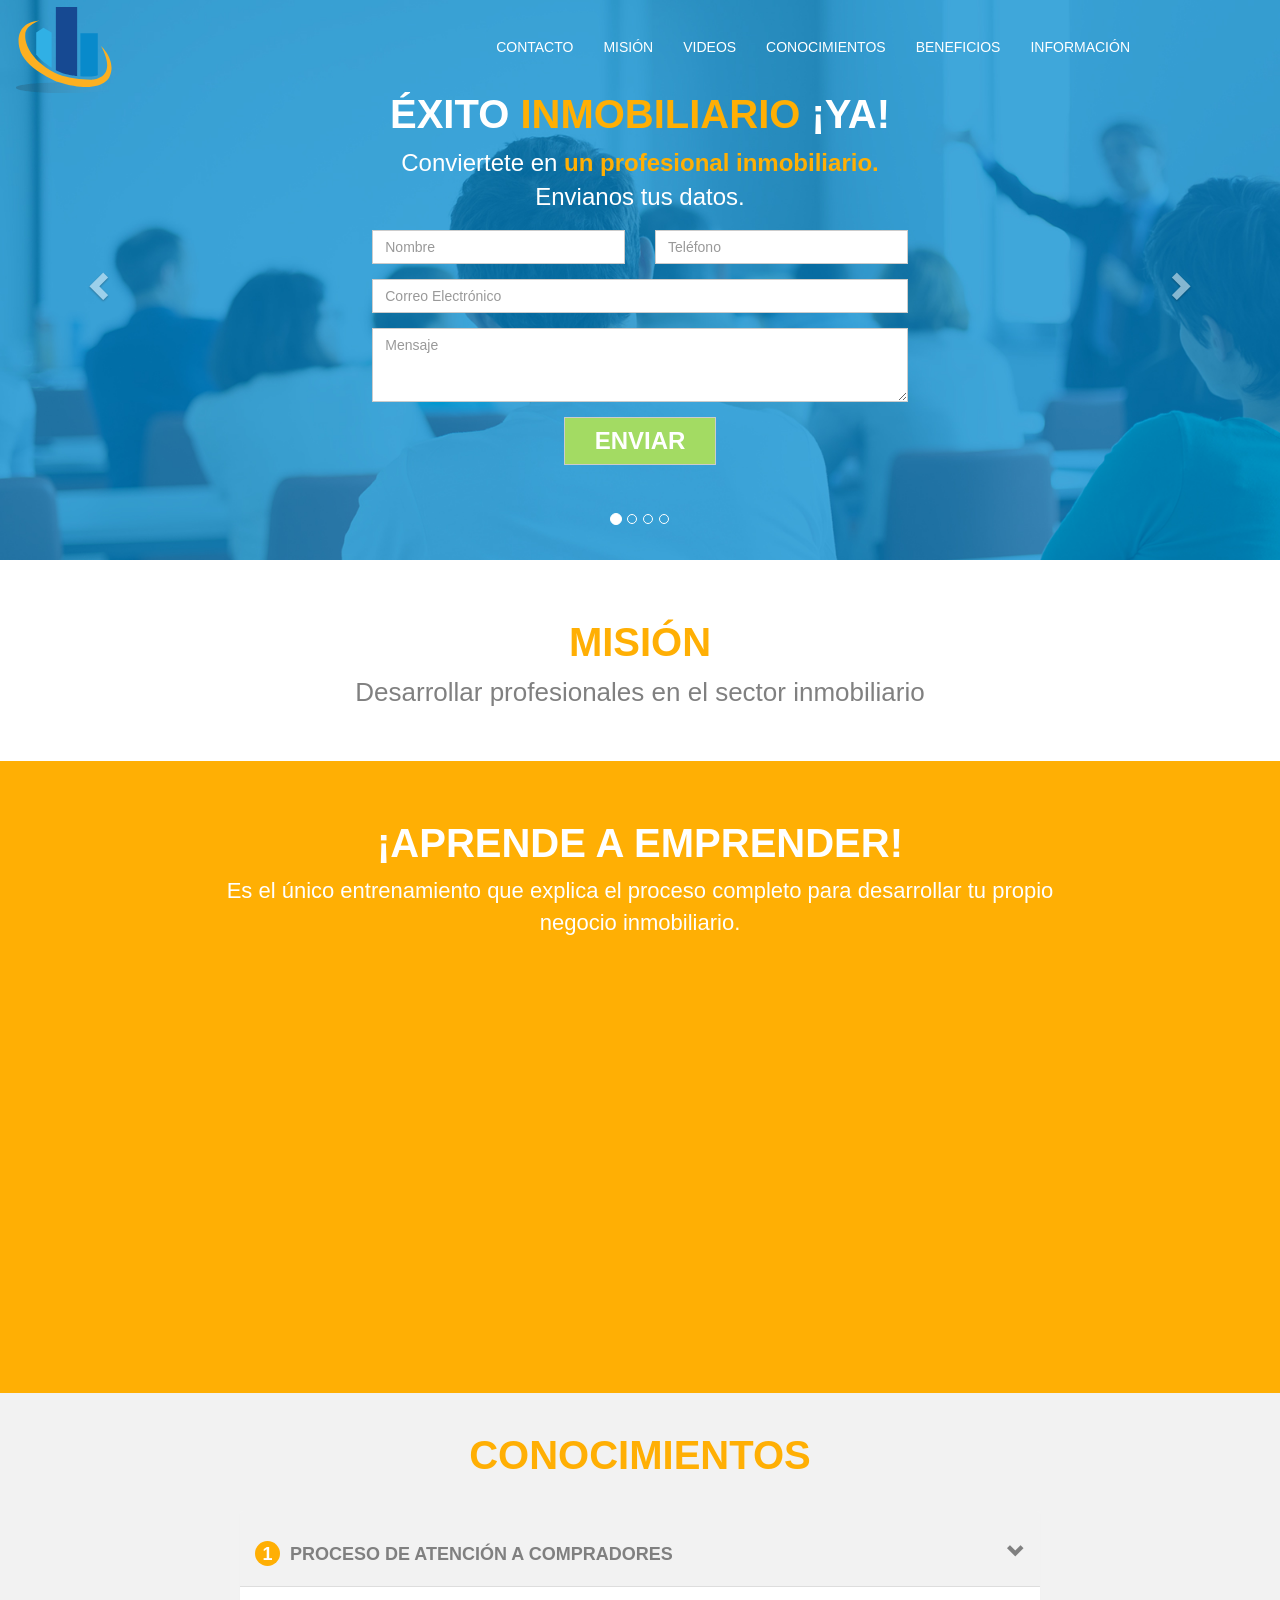
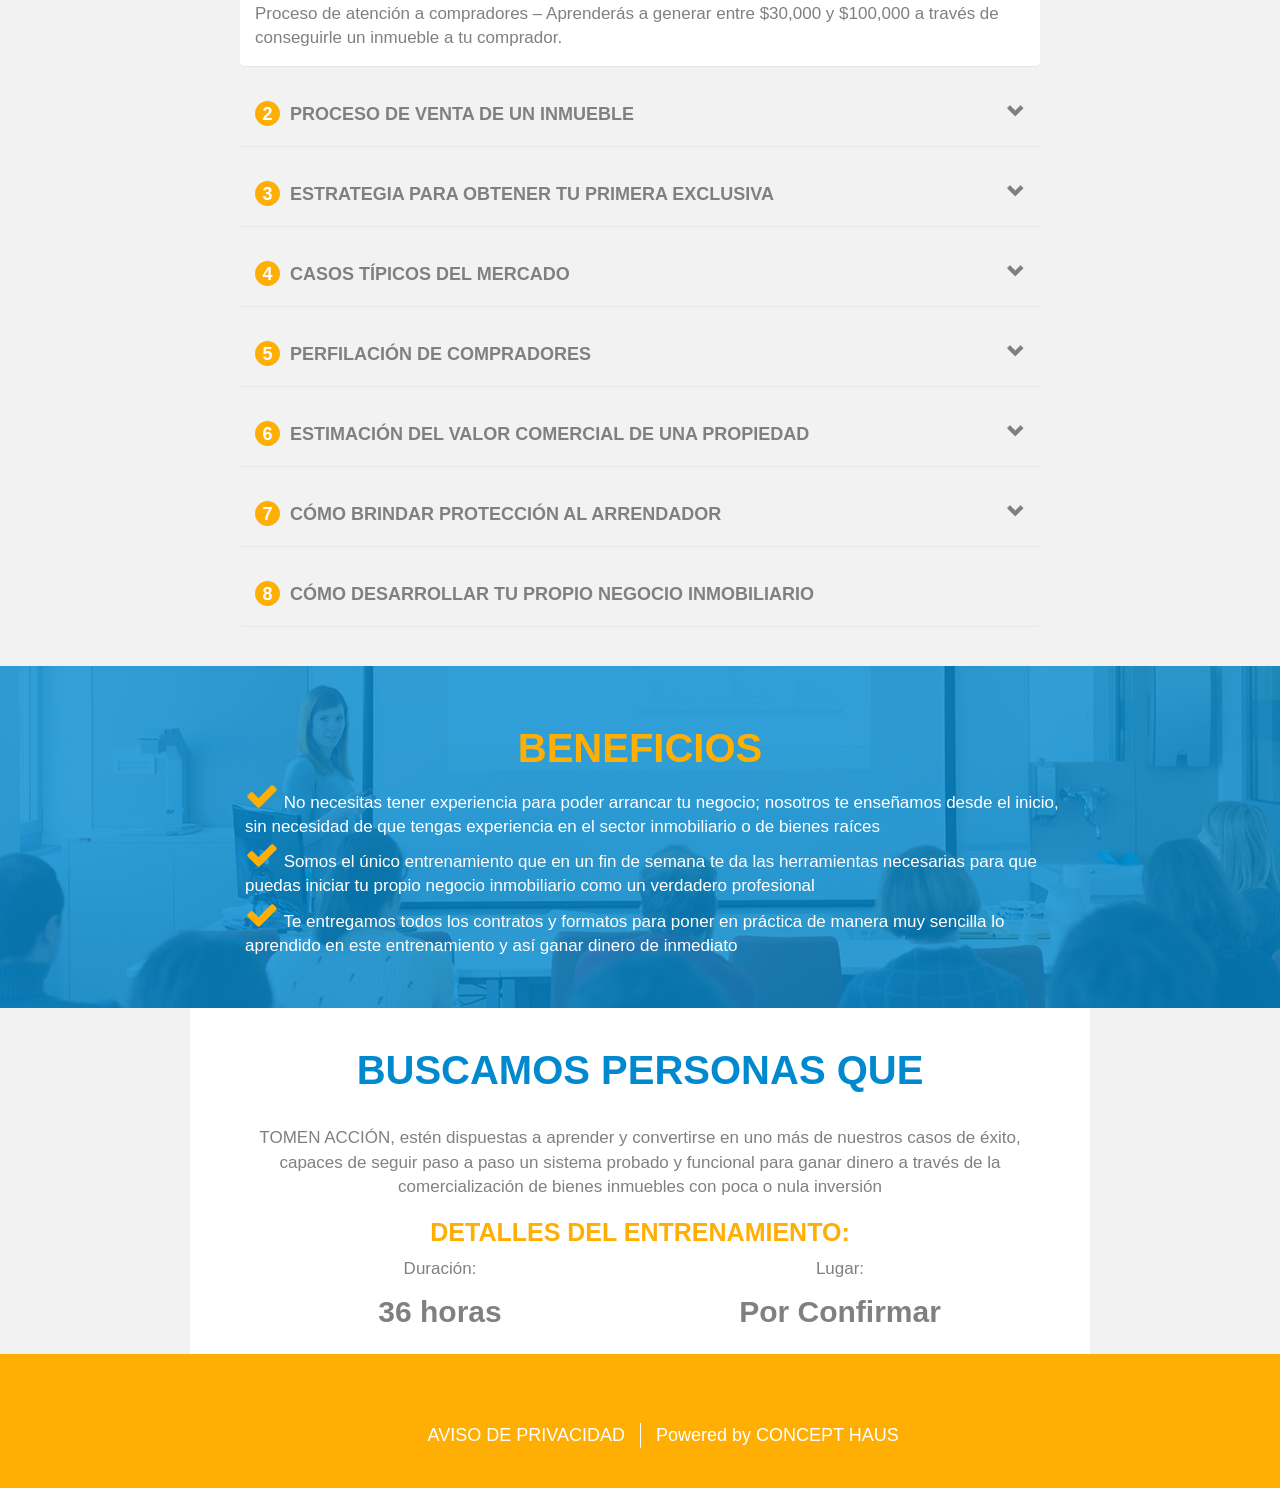
==== commit c7901045: "responsive y scrollTo" ====
--- a/exito.html
+++ b/exito.html
@@ -32,12 +32,12 @@
         </div>
         <div class="collapse navbar-collapse" id="bs-example-navbar-collapse-1">
           <ul class="nav navbar-nav navbar-right">
-            <li><a href="#">Contacto</a></li>
-            <li><a href="#">Misión</a></li>
-            <li><a href="#">Videos</a></li>
-            <li><a href="#">Conocimientos</a></li>
-            <li><a href="#">Beneficios</a></li>
-            <li><a href="#">Información</a></li>
+            <li><a id="Contacto">Contacto</a></li>
+            <li><a id="Mision">Misión</a></li>
+            <li><a id="Videos">Videos</a></li>
+            <li><a id="Conocimientos">Conocimientos</a></li>
+            <li><a id="Beneficios">Beneficios</a></li>
+            <li><a id="Informacion">Información</a></li>
           </ul>
         </div><!-- /.navbar-collapse -->
       </div><!-- /.container-fluid -->
@@ -75,7 +75,7 @@
   </a>
     </div>
     </section>
-    <section class="sliderForm">
+    <section class="sliderForm" id="tituloContacto">
       <div class="container">
         <div class="row">
           <div class="col-sm-12">
@@ -103,7 +103,7 @@
       </div>
     </section>
   <!--Section Mision-->
-  <section class="sectionPadding">
+  <section class="sectionPadding" id="tituloMision">
     <div class="container">
       <div class="row">
         <div class="col-sm-12">
@@ -114,7 +114,7 @@
     </div>
   </section>
   <!--Section Slider-->
-  <section class="yellowBg">
+  <section class="yellowBg" id="tituloVideos">
     <div class="container">
       <div class="row">
         <div class="col-sm-12">
@@ -126,7 +126,7 @@
     </div>
   </section>
   <!--Section Conocimientos-->
-  <section class="lightGreyBg">
+  <section class="lightGreyBg" id="tituloConocimientos">
     <div class="container Grey">
       <div class="row">
         <div class="col-sm-12">
@@ -246,7 +246,7 @@
     </div>
   </section>
   <!--Section Beneficios-->
-  <section class="blueBg">
+  <section class="blueBg" id="tituloBeneficios">
     <div class="container">
       <div class="row">
         <div class="col-sm-12">
@@ -261,7 +261,7 @@
     </div>
   </section>
   <!--Section Buscamos-->
-  <section class="lightGreyBg">
+  <section class="lightGreyBg" id="tituloInformacion">
     <div class="container">
       <div class="row">
         <div class="col-sm-12">
@@ -293,12 +293,30 @@
     </div>
   </footer>
 
-   
     <script src="https://ajax.googleapis.com/ajax/libs/jquery/1.11.3/jquery.min.js"></script>
     <script src="js/bootstrap.min.js"></script>
+    <script src="js/jquery.scrollTo.js"></script>
     <script>
+		$('#Contacto').click(function() {
+				$('body').scrollTo('#tituloContacto', 800);
+		});
+		$('#Mision').click(function() {
+				$('body').scrollTo('#tituloMision', 800);
+		});
+		$('#Videos').click(function() {
+				$('body').scrollTo('#tituloVideos', 800);
+		});
+		$('#Conocimientos').click(function() {
+				$('body').scrollTo('#tituloConocimientos', 800);
+		});
+		$('#Beneficios').click(function() {
+				$('body').scrollTo('#tituloBeneficios', 800);
+		});
+		$('#Informacion').click(function() {
+				$('body').scrollTo('#tituloInformacion', 800);
+		});
       $(window).on("scroll", function() {
-         if ($(this).scrollTop() > 400) {
+         if ($(this).scrollTop() > 500) {
            $("#exitoMenu").addClass("navbar-fixed-top");
          } else {
            $("#exitoMenu").removeClass("navbar-fixed-top");
--- a/css/exito.css
+++ b/css/exito.css
@@ -10,7 +10,12 @@
 i.fa.fa-check{color: #ffaf04}
 .carousel-control.right, .carousel-control.left{background-image: none;}
 .row form{display: block; text-align: center; width: 65%; margin: 0 auto;}
-.navbar-default .navbar-toggle .icon-bar {background-color: #ffffff !important; }
+.navbar-default .navbar-toggle .icon-bar {background-color: #FFFFFF !important; }
+.navbar-default .navbar-toggle {background-color: #3BA3D8 !important; }
+.navbar-default .navbar-toggle:hover {background-color: #FFFFFF !important; }
+.navbar-default .navbar-toggle:hover .icon-bar {background-color: #3BA3D8 !important; }
+.navbar-fixed-top {background-color: rgb(53, 157, 208) !important; top: 0 !important; position: fixed !important; opacity: 0.9;}
+.container {width: 900px !important;}
 
 /*MENU*/
 header{position: relative;}
@@ -22,7 +27,7 @@
 
 /*CARRUSEL INICIO*/
 .carousel-control.right, .carousel-control.left {z-index: 10;}
-.sliderForm {position: absolute; top: 55px; width: 100%; }
+.sliderForm {position: absolute; top: 32px; width: 100%; }
 
 /*Bootstrap*/
 .panel-default>.panel-heading+.panel-collapse>.panel-body {font-size: 17px; } .panel{border: none;}
@@ -45,7 +50,7 @@
 
 /*COLORES FUENTES*/
 .yellowFont{color: #ffaf04;}
-.yellowFontPro{color: #ffaf04;}
+.yellowFontPro{color: #ffaf04; font-weight: 600;}
 .whiteFont{color: #FFFFFF}
 li.whiteFont {font-size: 17px; font-weight: 400; }
 .blueFont{color: #0089ce;}
@@ -71,6 +76,7 @@
 
 /*BOTÓN*/
 .greenButton{background-color: #a3db63; color: #FFFFFF; text-transform: uppercase; padding: 6px 30px; font-size: 24px; border-radius: 0; font-weight: 600;}
+.greenButton:hover{background-color: #FFFFFF; color: #a3db63;}
 
 /*FOOTER*/
 footer{background-color: #ffaf04;color: #FFFFFF;padding: 69px 0 40px;}
@@ -78,79 +84,67 @@
 footer .text-right{font-size: 18px;}
 
 /*MEDIA QUERIES*/
-@media (min-width: 1200px){
-.container {width: 900px;}
+
+@media (min-width: 852px){
+#Informacion {margin-right: 120px !important; }
+}
+
+@media (max-width: 1200px){
+.container {width: 900px !important;}
+.sliderExito img {max-width: inherit !important; width: 120% !important; }
 }
 
 @media (max-width: 1024px){
 .sliderForm {top: 23px;}
 .btn-default:hover {color: #A3DB63; background-color: #FFFFFF;}
 form .container {width: 970px; }
-.sliderExito img {width: 113%; max-width: inherit !important; }
+.sliderExito img {max-width: inherit; width: 100%; }
+.container {width: 900px !important;}
 }
 
-
 @media (max-width: 990px){
-		.sliderExito img {width: 125%; max-width: inherit !important; }
+.sliderExito img {width: 190%; max-width: inherit !important; }
+a.navbar-brand{height: 0px;}
+.container {width: 768px;}
+.navbar-nav>li>a {padding-top: 15px; }
+h1 {font-size: 28px; }
+.navbar-brand>img {height: 53px; }
+.sliderForm {top: -6px; }
+.textCenterForm {font-size: 21px; }
+.greenButton {font-size: 16px; }
+.carousel-indicators li{display: none;}
+.container {width: 768px !important;}
 }
 
 @media (max-width: 767px){
-.sliderExito img {width: 161%; max-width: inherit !important; }
-.navbar-brand {height: 0;}
+.sliderExito img {width: 180%; max-width: inherit !important; }
+.navbar-brand {height: 0;background-color: green !important;}
+.container {width: 600px; }
+.sliderForm {position: initial; background-color: #3BA3D8; }
+section.Carrusel {display: none; }
+.navbar-nav {background-color: #3BA3D8; font-size: 18px; }
+.container {width: 601px !important;}
 }
 
 @media(max-width: 600px){
-	.sliderExito img {width: 220%; max-width: inherit !important; }
-	h1 {font-size: 33px; }
-	.yellowFontPro {font-weight: 600; }
-	li.whiteFont {font-size: 19px; font-weight: 400; }
-	.textCenterSize {font-size: 20px; }
-	.trainingSize {font-size: 24px; }
-}
-
-@media (max-width: 430px){
-#exampleInputEmail1, #exampleInputPassword1, #Mensaje {font-size: 20px; }
-.form-control {width: 147%; display: block; margin: 14px -32px auto; }
-iframe.videoYoutube{width: 100%; height: 100%; }
-#Knowledge {font-size: 29px; padding-bottom: 0;}
-li.whiteFont {font-size: 26px; }
-p.textCenterSize {font-size: 27px; }
-.trainingFont {color: #ffaf04; text-align: center; font-size: 29px; }
-.trainingSize {font-size: 31px;}
-.trainingMonth {font-size: 32px; }
-footer .text-right {font-size: 22px; }
-footer .text-left {font-size: 24px; }
-.unicoFont {font-size: 27px; }
+	.container {width: 480px !important;}
+	.sliderForm {background-color: #3BA3D8;}
+	.navbar-nav {background-color: #3BA3D8; font-size: 18px; }
 }
 
 @media (max-width: 480px){
-	.carousel {display: none; }
-	.sliderForm {position: inherit; top: 440px; width: 100%; background-color: #0089ce; }
-	h1 {color: #FFFFFF; font-size: 29px; text-align: center; }
-	.yellowFontPro {font-weight: 600; }
-	.navbar-brand>img {height: 50px; }
-	.profesionalesFont {font-size: 23px; }
-	.panel-default>.panel-heading+.panel-collapse>.panel-body {font-size: 19px; }
-	li.whiteFont {font-size: 20px; }
-	.textCenterSize {font-size: 20px;}
-	.trainingSize {font-size: 25px; }
-	footer {padding: 55px 0 40px; }
-	.trainingStrong {font-size: 28px; }
-	.trainingCap {font-size: 26px;}
+	.container {width: 400px !important; }
+	.sliderForm {background-color: #3BA3D8;}
+	#Knowledge {font-size: 32px; }
+	h2 {font-size: 29px; }
+	.navbar-nav {background-color: #3BA3D8; font-size: 18px; }
+	.navbar-default .navbar-nav>li>a {padding-bottom: 40px; }
 }
 
 @media(max-width: 320px){
-	.carousel {display: none; }
-	.sliderForm {position: inherit; top: 440px; width: 100%; background-color: #0089ce; }
-	h1 {color: #FFFFFF; font-size: 29px; text-align: center; }
-	.yellowFontPro {font-weight: 600; }
-	.navbar-brand>img {height: 50px; }
-	.profesionalesFont {font-size: 23px; }
-	.panel-default>.panel-heading+.panel-collapse>.panel-body {font-size: 19px; }
-	li.whiteFont {font-size: 20px; }
-	.textCenterSize {font-size: 20px;}
-	.trainingSize {font-size: 25px; }
-	footer {padding: 55px 0 40px; }
-	.trainingStrong {font-size: 28px; }
-	.trainingCap {font-size: 26px;}
+	.container {width: 320px !important; }
+	h2 {font-size: 25px; }
+	#Knowledge {font-size: 28px; }
+	.blueBg {background: none;}
+	.navbar-nav {background-color: #3BA3D8; font-size: 18px; }
 }
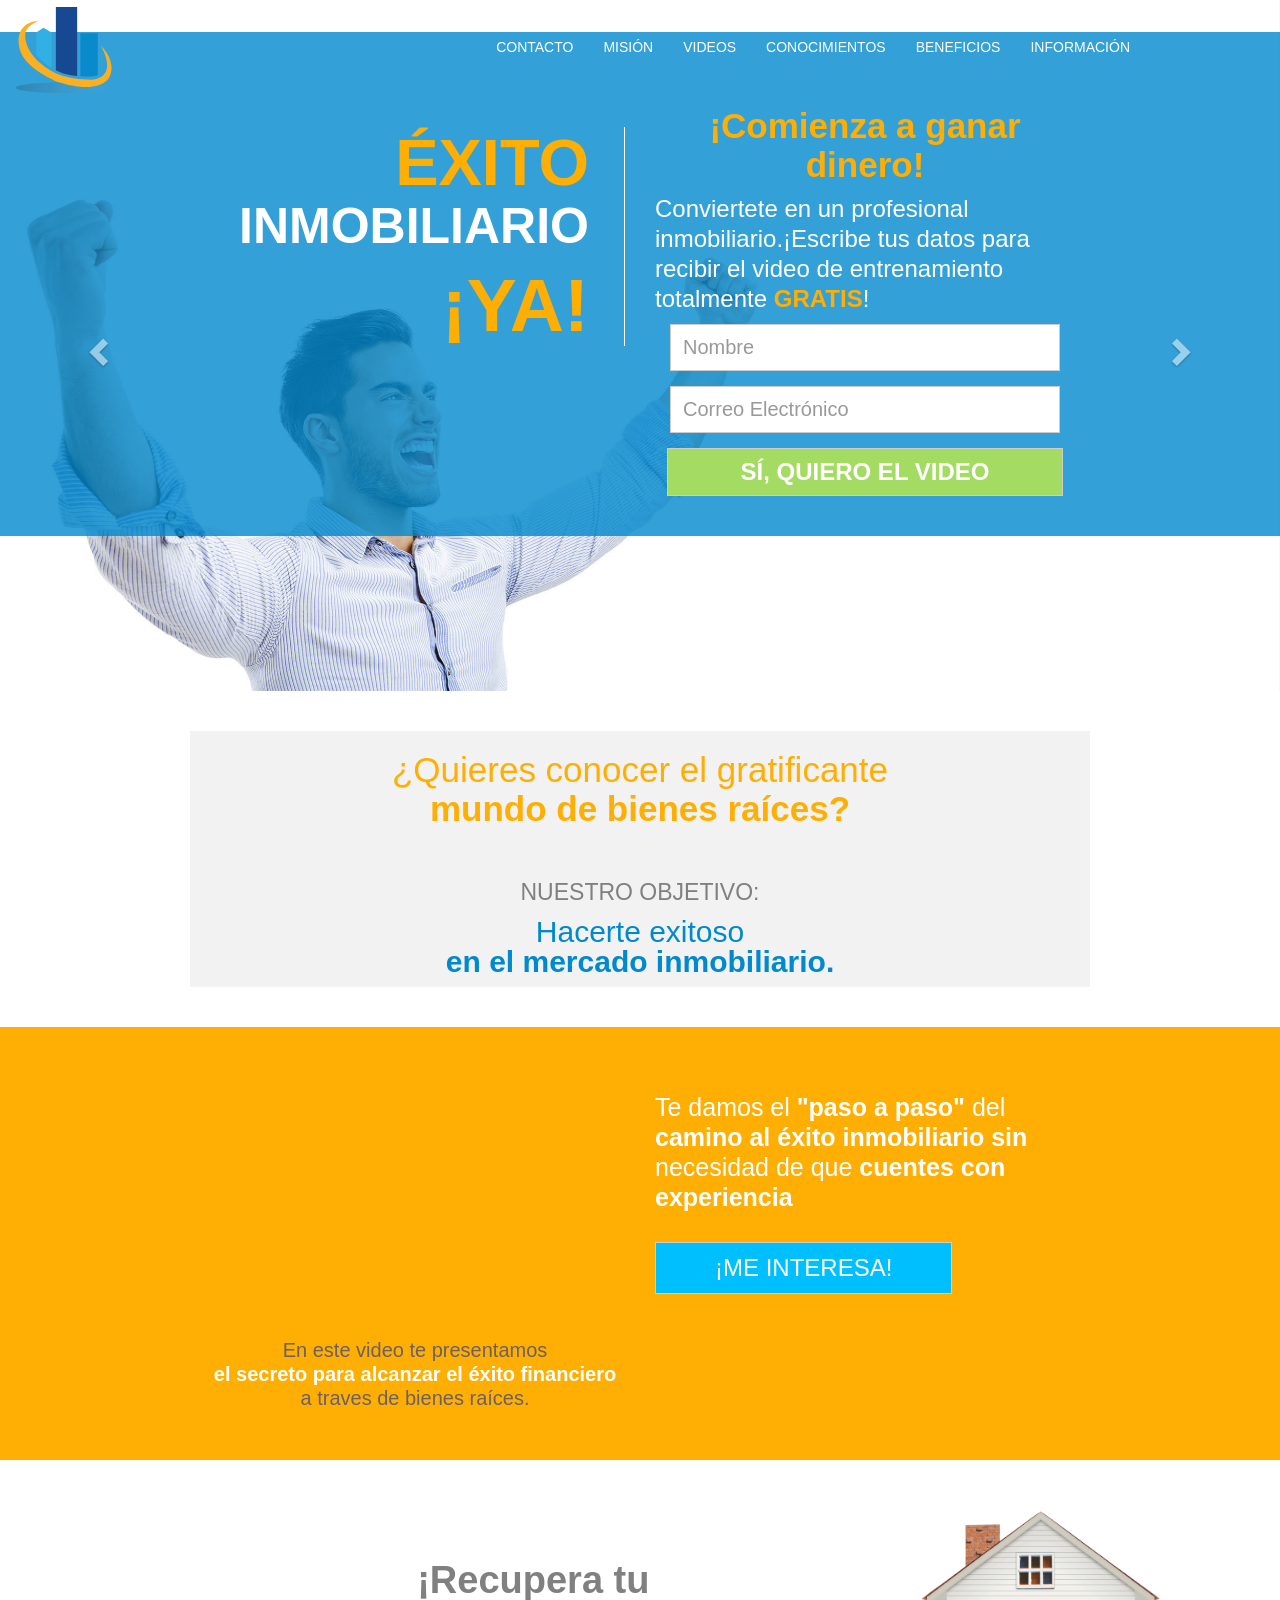
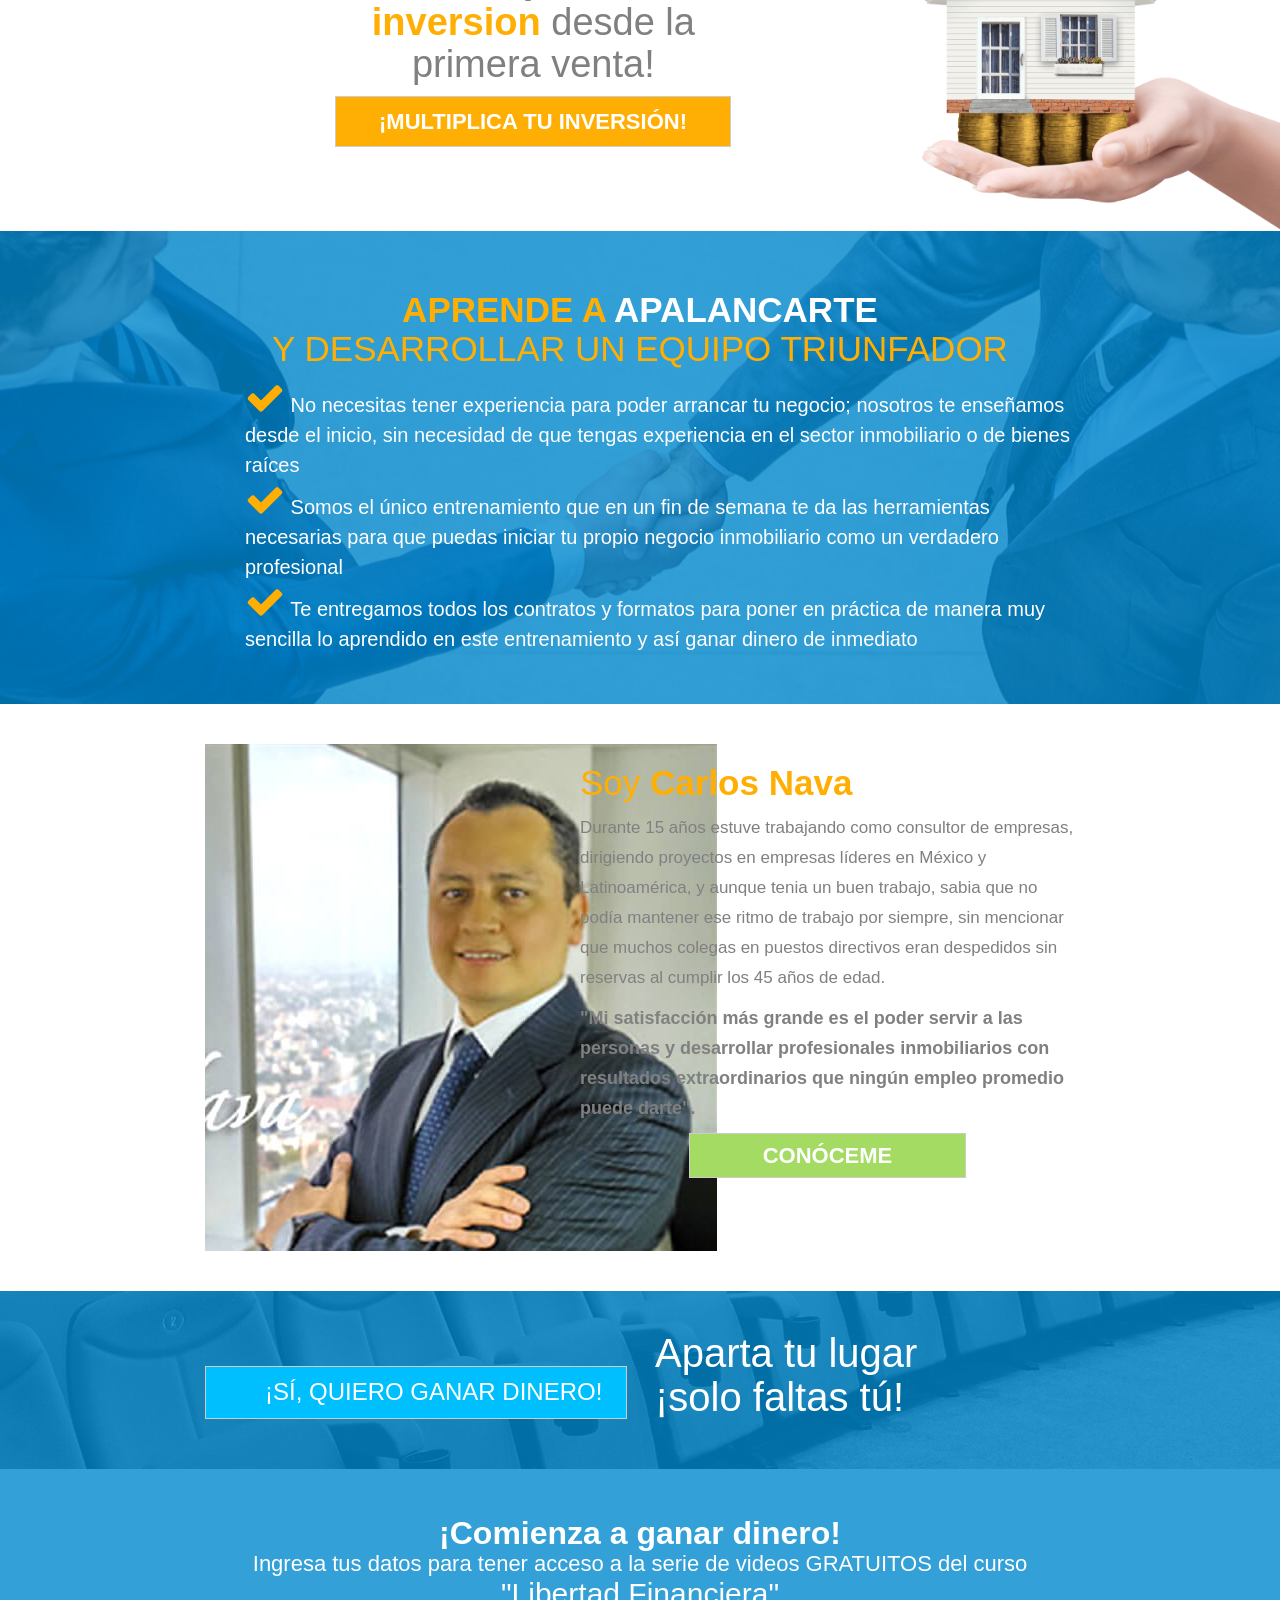
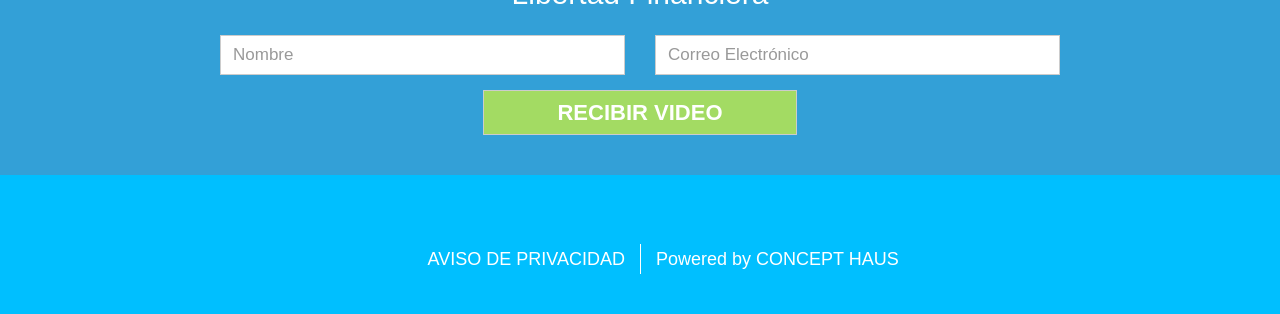
==== commit c3ada66d: "casi terminado" ====
--- a/exito.html
+++ b/exito.html
@@ -43,6 +43,7 @@
       </div><!-- /.container-fluid -->
     </nav>
   </header>
+  <!--Carrousel-->
   <section class="Carrusel">
     <div id="carousel-example-generic" class="carousel slide sliderExito" data-ride="carousel">
         <ol class="carousel-indicators">
@@ -51,18 +52,18 @@
             <li data-target="#carousel-example-generic" data-slide-to="2"></li>
             <li data-target="#carousel-example-generic" data-slide-to="3"></li>
         </ol>
-        <div class="carousel-inner" role="listbox">
+        <div class="carousel-inner blueBg" role="listbox">
             <div class="item active">
-              <img src="img/carousel1.jpg">
+              <img src="img/header.jpg" style="blueBg">
             </div>
             <div class="item">
-              <img src="img/carousel1.jpg">
+              <img src="img/header2.jpg">
             </div>
             <div class="item">
-              <img src="img/carousel1.jpg">
+              <img src="img/header.jpg">
             </div>
             <div class="item">
-              <img src="img/carousel1.jpg">
+              <img src="img/header2.jpg">
             </div>
         </div>
         <a class="left carousel-control" href="#carousel-example-generic" role="button" data-slide="prev">
@@ -75,40 +76,34 @@
   </a>
     </div>
     </section>
-    <section class="sliderForm" id="tituloContacto">
+    <section class="sliderForm">
       <div class="container">
         <div class="row">
-          <div class="col-sm-12">
-            <h1 class="transformar">Éxito <span class="yellowFont">Inmobiliario</span> ¡YA!</h1>
-            <p class="textCenterForm">Conviertete en <span class="yellowFontPro">un profesional inmobiliario.</span><br>Envianos tus datos.</p>
-            <form class="formExito">
-                <div class="form-group">
-                  <div class="col-sm-6">
-                    <input type="email" class="form-control" id="exampleInputEmail1" placeholder="Nombre">
-                  </div>
-                  <div class="col-sm-6">
-                    <input type="password" class="form-control" id="exampleInputPassword1" placeholder="Teléfono">
-                  </div>
-                  <div class="col-sm-12">
-                    <input type="password" class="form-control" id="exampleInputPassword1" placeholder="Correo Electrónico">
-                  </div>
-                  <div class="col-sm-12">
-                    <textarea class="form-control" rows="3" placeholder="Mensaje" id="Mensaje"></textarea>
-                  </div>
-                </div>
-                <button type="submit" class="btn btn-default greenButton">Enviar</button>
-            </form>
+          <div class="col-sm-6">
+            <h1 class="transformarh1"><span class="yellowFont">Éxito</span> <p class="tituloInmobil">Inmobiliario</p><span class="yellowFontYa"> ¡YA!</h1>
+          </div>
+            <div class="col-sm-6">
+            <p class="textCenterForm"><h2 class="yellowFontComienza">¡Comienza a ganar dinero!</h2></p>
+            <p class="textCenterForm">Conviertete en un profesional inmobiliario.</span><strong>¡Escribe tus datos para recibir el video de entrenamiento totalmente</strong> <span class="yellowFontPro">GRATIS</span>!</p>
+	          <div class="col-sm-12">
+	            <input type="text" class="form-control" id="Name1" placeholder="Nombre">
+	          </div>
+	          <div class="col-sm-12">
+	            <input type="text" class="form-control" id="Email1" placeholder="Correo Electrónico">
+	          </div>
+                <button type="submit" class="btn btn-default greenButton">SÍ, QUIERO EL VIDEO</button>
           </div>
         </div>
       </div>
     </section>
   <!--Section Mision-->
-  <section class="sectionPadding" id="tituloMision">
+  <section class="lightGreyBg">
     <div class="container">
       <div class="row">
         <div class="col-sm-12">
-          <h2 class="yellowFont">Misión</h2>
-          <p class="profesionalesFont">Desarrollar profesionales <strong>en el sector inmobiliario</strong></p>
+          <h2 class="yellowFontQuieres">¿Quieres conocer el gratificante <span class="yellowFontPro"><br>mundo de bienes raíces?</span></h2>
+          <p class="objetivoFont">NUESTRO OBJETIVO:</p>
+          <p class="textCenterExitoso">Hacerte exitoso <span class="blueSpan"><br>en el mercado inmobiliario.</span></p>
         </div>
       </div>
     </div>
@@ -117,140 +112,40 @@
   <section class="yellowBg" id="tituloVideos">
     <div class="container">
       <div class="row">
+        <div class="col-sm-6">
+          <iframe src="https://www.youtube.com/embed/oEWOexR5z9c" frameborder="0" allowfullscreen class="videoYoutube"></iframe>
+          <p class="blackFont">En este video te presentamos <span class="blackFontSpan"><br>el secreto para alcanzar el éxito financiero</span><br> a traves de bienes raíces.</p>
+        </div>
+        <div class="col-sm-6">
+        	<p class="experienceFont">Te damos el <span class="whiteSpan">"paso a paso"</span> del <span class="whiteSpan">camino al éxito inmobiliario sin</span> necesidad de que <span class="whiteSpan">cuentes con experiencia</span></p>
+        	<button type="submit" class="btn btn-default blueButton">¡ME INTERESA!</button>
+        </div>
+      </div>
+    </div>
+  </section>
+  <!--Section Inversion-->
+  <section id="tituloConocimientos">
+    <div class="container-fluid">
+      <div class="row">
+        <div class="col-sm-3">
+          
+        </div>
+        <div class="col-sm-4">
+            <h2 class="blackFontRecover">¡Recupera tu <span class="yellowFont">inversion</span> <span class="blackFontSell">desde la primera venta!</span></h2>
+            <button type="submit" class="btn btn-default yellowButton">¡MULTIPLICA TU INVERSIÓN!</button>
+        </div>
+        <div class="col-sm-5">
+        	<img src="img/inversion.png">
+        </div>
+      </div>
+    </div>
+  </section>
+  <!--Section Beneficios-->
+  <section class="beneficiosBg">
+    <div class="container">
+      <div class="row">
         <div class="col-sm-12">
-          <h2>¡Aprende a emprender!</h2>
-          <p class="unicoFont">Es el único entrenamiento que explica el proceso completo para desarrollar tu propio negocio inmobiliario.</p>
-          <iframe src="https://www.youtube.com/embed/oEWOexR5z9c" frameborder="0" allowfullscreen class="videoYoutube"></iframe>
-        </div>
-      </div>
-    </div>
-  </section>
-  <!--Section Conocimientos-->
-  <section class="lightGreyBg" id="tituloConocimientos">
-    <div class="container Grey">
-      <div class="row">
-        <div class="col-sm-12">
-          <h2 class="yellowFont" id="Knowledge">Conocimientos</h2>
-            <!--Acordeon-->
-            <div class="panel-group" id="accordion" role="tablist" aria-multiselectable="true">
-              <div class="panel panel-default">
-                <div class="panel-heading" role="tab" id="headingOne">
-                  <h4 class="panel-title">
-                    <a role="button" data-toggle="collapse" data-parent="#accordion" href="#collapseOne" aria-expanded="true" aria-controls="collapseOne">
-                      <h3><span>1</span>Proceso de atención a compradores<i class="indicator glyphicon glyphicon-chevron-down  pull-right"></i></h3>
-                    </a>
-                  </h4>
-                </div>
-                <div id="collapseOne" class="panel-collapse collapse in" role="tabpanel" aria-labelledby="headingOne">
-                  <div class="panel-body">
-                    Proceso de atención a compradores – Aprenderás a generar entre $30,000 y $100,000 a través de conseguirle un inmueble a tu comprador.
-                  </div>
-                </div>
-              </div>
-              <div class="panel panel-default">
-                <div class="panel-heading" role="tab" id="headingTwo">
-                  <h4 class="panel-title">
-                    <a class="collapsed" role="button" data-toggle="collapse" data-parent="#accordion" href="#collapseTwo" aria-expanded="false" aria-controls="collapseTwo">
-                      <h3><span>2</span>Proceso de venta de un inmueble<i class="indicator glyphicon glyphicon-chevron-down  pull-right"></i></h3>
-                    </a>
-                  </h4>
-                </div>
-                <div id="collapseTwo" class="panel-collapse collapse" role="tabpanel" aria-labelledby="headingTwo">
-                  <div class="panel-body">
-                    Proceso de venta de un inmueble – Aprenderás a generar de $60,000 a $200,000 en la venta de tu primer inmueble a través del proceso completo que sólo nosotros mostramos.
-                  </div>
-                </div>
-              </div>
-              <div class="panel panel-default">
-                <div class="panel-heading" role="tab" id="headingThree">
-                  <h4 class="panel-title">
-                    <a class="collapsed" role="button" data-toggle="collapse" data-parent="#accordion" href="#collapseThree" aria-expanded="false" aria-controls="collapseThree">
-                      <h3><span>3</span>Estrategia para obtener tu primera exclusiva<i class="indicator glyphicon glyphicon-chevron-down  pull-right"></i></h3>
-                    </a>
-                  </h4>
-                </div>
-                <div id="collapseThree" class="panel-collapse collapse" role="tabpanel" aria-labelledby="headingThree">
-                  <div class="panel-body">
-                    Aprenderás a obtener tu primera exclusiva y te revelaremos la estrategia para que puedas hacerlo en repetidas ocasiones, aún cuando carezcas de referidos.
-                  </div>
-                </div>
-              </div>
-              <div class="panel panel-default">
-                <div class="panel-heading" role="tab" id="headingFour">
-                  <h4 class="panel-title">
-                    <a class="collapsed" role="button" data-toggle="collapse" data-parent="#accordion" href="#collapseFour" aria-expanded="false" aria-controls="collapseFour">
-                      <h3><span>4</span>Casos típicos del mercado<i class="indicator glyphicon glyphicon-chevron-down  pull-right"></i></h3>
-                    </a>
-                  </h4>
-                </div>
-                <div id="collapseFour" class="panel-collapse collapse" role="tabpanel" aria-labelledby="headingFour">
-                  <div class="panel-body">
-                    Del mercado ​(​intestados, adjudicaciones, inmatriculaciones, etc​)​, como promover los inmuebles, puntos clave para proteger  al propietario​ ​durante el proceso de venta.
-                  </div>
-                </div>
-              </div>
-              <div class="panel panel-default">
-                <div class="panel-heading" role="tab" id="headingFive">
-                  <h4 class="panel-title">
-                    <a class="collapsed" role="button" data-toggle="collapse" data-parent="#accordion" href="#collapseFive" aria-expanded="false" aria-controls="collapseFive">
-                      <h3><span>5</span>Perfilación de compradores<i class="indicator glyphicon glyphicon-chevron-down  pull-right"></i></h3>
-                    </a>
-                  </h4>
-                </div>
-                <div id="collapseFive" class="panel-collapse collapse" role="tabpanel" aria-labelledby="headingFive">
-                  <div class="panel-body">
-                    ​P​erfila​ción​ ​de ​compradores​,​ proceso y tiempos para ​la obtención de un mejor crédito​.
-                  </div>
-                </div>
-              </div>
-              <div class="panel panel-default">
-                <div class="panel-heading" role="tab" id="headingSix">
-                  <h4 class="panel-title">
-                    <a class="collapsed" role="button" data-toggle="collapse" data-parent="#accordion" href="#collapseSix" aria-expanded="false" aria-controls="collapseSix">
-                      <h3><span>6</span>Estimación del valor comercial de una propiedad<i class="indicator glyphicon glyphicon-chevron-down  pull-right"></i></h3>
-                    </a>
-                  </h4>
-                </div>
-                <div id="collapseSix" class="panel-collapse collapse" role="tabpanel" aria-labelledby="headingSix">
-                  <div class="panel-body">
-                    De acuerdo al valor que el mercado está dispuesto a pagar por un inmueble, así como a obtener el valor más alto ​en caso de venta​.
-                  </div>
-                </div>
-              </div>
-              <div class="panel panel-default">
-                <div class="panel-heading" role="tab" id="headingSeven">
-                  <h4 class="panel-title">
-                    <a class="collapsed" role="button" data-toggle="collapse" data-parent="#accordion" href="#collapseSeven" aria-expanded="false" aria-controls="collapseSeven">
-                      <h3><span>7</span>Cómo brindar protección al arrendador<i class="indicator glyphicon glyphicon-chevron-down  pull-right"></i></h3>
-                    </a>
-                  </h4>
-                </div>
-                <div id="collapseSeven" class="panel-collapse collapse" role="tabpanel" aria-labelledby="headingSeven">
-                  <div class="panel-body">
-                    Minimizando los posibles riesgos en un proceso de renta de cualquier inmueble.
-                  </div>
-                </div>
-              </div>
-              <div class="panel panel-default">
-                <div class="panel-heading" role="tab" id="headingEight">
-                  <h4 class="panel-title">
-                    <a class="collapsed" role="button" data-toggle="collapse" data-parent="#accordion" href="#collapseEight" aria-expanded="false" aria-controls="collapseEight">
-                      <h3><span>8</span>Cómo desarrollar tu propio negocio inmobiliario</h3>
-                    </a>
-                  </h4>
-              </div>
-            </div>
-          <!--Acordeon-->
-        </div>
-      </div>
-    </div>
-  </section>
-  <!--Section Beneficios-->
-  <section class="blueBg" id="tituloBeneficios">
-    <div class="container">
-      <div class="row">
-        <div class="col-sm-12">
-          <h2 class="yellowFont">Beneficios</h2>
+          <h2 class="yellowFont">APRENDE A <span class="whiteFont">APALANCARTE</span><br> <span class="blackFontSell">Y DESARROLLAR UN EQUIPO TRIUNFADOR</span></h2>
           <ul>
             <li class="whiteFont"><i class="fa fa-check fa-2x"></i> No necesitas tener experiencia para poder arrancar tu negocio; nosotros te enseñamos desde el inicio, sin necesidad de que tengas experiencia en el sector inmobiliario o de bienes raíces</li>
             <li class="whiteFont"><i class="fa fa-check fa-2x"></i> Somos el único entrenamiento que en un fin de semana te da las herramientas necesarias para que puedas iniciar tu propio negocio inmobiliario como un verdadero profesional</li>
@@ -260,25 +155,52 @@
       </div>
     </div>
   </section>
-  <!--Section Buscamos-->
-  <section class="lightGreyBg" id="tituloInformacion">
-    <div class="container">
-      <div class="row">
-        <div class="col-sm-12">
-          <h2 class="blueFont">Buscamos personas que</h2>
-          <p class="textCenterSize"><strong class="transformar">Tomen acción</strong>, estén dispuestas a aprender y convertirse en uno más de nuestros casos de éxito, capaces de seguir paso a paso un sistema probado y funcional para ganar dinero a través de la comercialización de bienes inmuebles con poca o nula inversión</p>
-          <h3 class="trainingFont">Detalles del entrenamiento:</h3>
-          <div class="col-sm-6">
-            <p class="trainingSize">Duración:</p>
-            <strong class="trainingStrong">36 horas</strong>
-          </div>
-          <div class="col-sm-6">
-            <p class="trainingSize">Lugar:</p>
-            <strong class="trainingCap">Por confirmar</strong>
-          </div>
-        </div>
-      </div>
-    </div>
+  <!--Section Carlos Nava-->
+  <section>
+    <div class="container">
+      <div class="row">
+      <div class="col-sm-5">
+      	<img src="img/carlosNava2.jpg" id="carlosNava">
+      </div>
+        <div class="col-sm-7">
+          <h2 class="yellowFontCarlos"><span class="blackFontSell">Soy</span> Carlos Nava</h2>
+          <p class="textCenterSize"><strong class="transformar"></strong>Durante 15 años estuve trabajando como consultor de empresas, dirigiendo proyectos en empresas líderes en México y Latinoamérica, y aunque tenia un buen trabajo, sabia que no podía mantener ese ritmo de trabajo por siempre, sin mencionar que muchos colegas en puestos directivos eran despedidos sin reservas al cumplir los 45 años de edad.</p>
+          <p class="textSatisfaction">"Mi satisfacción más grande es el poder servir a las personas y desarrollar profesionales inmobiliarios con resultados extraordinarios que ningún empleo promedio puede darte".</p>
+          <button type="submit" class="btn btn-default greenButtonDos">CONÓCEME</button>
+        </div>
+      </div>
+    </div>
+  </section>
+  <!--section Aparta tu lugar-->
+  <section class="brownBg">
+  	<div class="container">
+  		<div class="row">
+  			<div class="col-sm-6">
+  				<button type="submit" class="btn btn-default blueButtonDos">¡SÍ, QUIERO GANAR DINERO!</button>
+  			</div>
+  			<div class="col-sm-6">
+  				<p class="whiteFontAparta"><strong>Aparta tu lugar</strong><br> ¡solo faltas tú!</p>
+  			</div>
+  		</div>
+  	</div>
+  </section>
+  <!--section formulario 2-->
+  <section class="blueBg">
+  	<div class="container">
+  		<div class="row">
+  			<div class="col-sm-12">
+  				<h3 class="whiteFontBegin">¡Comienza a ganar dinero!</h3>
+  				<p class="whiteFontFree">Ingresa tus datos para tener acceso a la serie de videos GRATUITOS del curso <br><strong class="whiteFontFreedom">"Libertad Financiera"</strong></p>
+                  <div class="col-sm-6">
+                    <input type="text" class="form-control" id="Name2" placeholder="Nombre">
+                  </div>
+                  <div class="col-sm-6">
+                    <input type="text" class="form-control" id="Email2" placeholder="Correo Electrónico">
+                  </div>
+                <button type="submit" class="btn btn-default greenButtonDos">RECIBIR VIDEO</button>
+  			</div>
+  		</div>
+  	</div>
   </section>
   <footer>
     <div class="container">
@@ -287,7 +209,7 @@
           <strong class="transformar"><a href="#">Aviso de privacidad</a></strong>
         </div>
         <div class="col-xs-6 text-left">
-          Powered by <strong class="transformar"><a target="#blank" href="http://concepthaus.mx/">Concept Haus</a></strong>
+          Powered by <strong class="transformar"><a target="#blank" href="http://concepthaus.mx/">CONCEPT HAUS</a></strong>
         </div>
       </div>
     </div>
@@ -316,7 +238,7 @@
 				$('body').scrollTo('#tituloInformacion', 800);
 		});
       $(window).on("scroll", function() {
-         if ($(this).scrollTop() > 500) {
+         if ($(this).scrollTop() > 460) {
            $("#exitoMenu").addClass("navbar-fixed-top");
          } else {
            $("#exitoMenu").removeClass("navbar-fixed-top");
--- a/css/exito.css
+++ b/css/exito.css
@@ -1,10 +1,11 @@
 /*ESTILOS GENERALES*/
-body{font-family: 'Gill Sans', sans-serif; -webkit-font-smoothing: antialiased; font-weight: 100; color: #808080; }
+body{font-family: 'Gill Sans', sans-serif; -webkit-font-smoothing: antialiased; font-weight: 100; color: #808080; line-height: 30px;}
 a{cursor: pointer;color: #ffffff;}
 a:hover, a:focus, a:active, a:visited{text-decoration: none;outline: 0; box-shadow: none;color: #ffffff;}
 strong{font-weight: 400;}
 b{font-weight: 600;}
 section{padding:40px 0;}
+#tituloConocimientos {padding: 0px 0px; }
 section.Carrusel {padding: 0; }
 li{list-style-type: none;}
 i.fa.fa-check{color: #ffaf04}
@@ -27,59 +28,89 @@
 
 /*CARRUSEL INICIO*/
 .carousel-control.right, .carousel-control.left {z-index: 10;}
-.sliderForm {position: absolute; top: 32px; width: 100%; }
+.sliderForm {position: absolute; top: 32px; width: 100%;box-shadow: inset 1px 1px 1px 1000px rgba(0, 137, 206, 0.8);}
 
 /*Bootstrap*/
 .panel-default>.panel-heading+.panel-collapse>.panel-body {font-size: 17px; } .panel{border: none;}
 .panel-default>.panel-heading {background-color: #F2F2F2; }
 .panel-title span {background-color: #FFAF04; width: 25px; height: 25px; border-radius: 50%; display: inline-block; text-align: center; padding-top: 4px; margin-right: 10px; color: #fff; }
-.form-control {margin-bottom: 15px;border-radius: 0px; box-shadow: none;}
+.form-control {margin-bottom: 15px;border-radius: 0px; box-shadow: none; height: 47px;font-size: 20px;}
+#Name2, #Email2 {height: 40px; font-size: 17px; margin-top: 13px;}
 
-iframe.videoYoutube{width: 100%;height: 400px}
+iframe.videoYoutube{width: 100%;height: 236px;}
 
 /*TÍTULOS*/
 h1, h2, h3, h4, h5, h6{font-weight: 600;text-transform: uppercase; }
-h1{color: #FFFFFF; font-size: 40px;text-align: center;}
-h2{font-size: 40px;text-align: center;}
+h1{color: #FFFFFF; font-size: 65px;;text-align: center;}
+h2{font-size: 35px;text-align: center;}
 h3{font-size: 18px;color: #808080;}
 h4{color: #ffaf04; font-size: 20px; }
 
 .textCenter{text-align: center;}
-.textCenterSize{text-align: center;font-size: 17px; font-weight: 400;}
-.textCenterForm{text-align: center;font-size: 24px; color:#ffffff;}
+.textCenterExitoso{color: #0089ce;font-size: 30px;text-align: center;}
+.textCenterSize{text-align: left;font-size: 17px; font-weight: 100;}
+.textCenterForm{text-align: center;font-size: 24px; color:#ffffff;text-align: left;}
+.textSatisfaction{font-weight: 600; font-size: 18px;}
 
 /*COLORES FUENTES*/
 .yellowFont{color: #ffaf04;}
 .yellowFontPro{color: #ffaf04; font-weight: 600;}
+.yellowFontYa{color: #ffaf04; font-size: 75px;}
+.yellowFontComienza {color: #ffaf04; font-weight: 600; font-size: 35px;text-transform: none; margin-top: 35px;}
+.yellowFontQuieres{text-transform: none;color: #ffaf04;font-weight: 100;}
+.yellowFontCarlos{color: #ffaf04;text-transform: capitalize;text-align: left;}
+.tituloInmobil {font-size: 50px; }
 .whiteFont{color: #FFFFFF}
-li.whiteFont {font-size: 17px; font-weight: 400; }
+.whiteFontAparta{color: #FFFFFF; font-size: 40px;line-height: 1.1;}
+.whiteFontBegin{font-size: 32px; text-align: center; text-transform: none; color: #FFFFFF;line-height: 0.3;}
+.whiteFontFree{font-size: 22px; text-align: center; text-transform: none; color: #FFFFFF;}
+.whiteFontFreedom{font-size: 30px; text-align: center; text-transform: none; color: #FFFFFF;}
+li.whiteFont {font-size: 20px; }
+.blackFont{font-size: 20px; text-align: center; color: #6D6060;line-height: 1.2;}
+.blackFontSpan{font-weight: 600;color: #ffffff;padding-top: 95px;}
+.blackFontRecover{font-size: 38px; text-transform: none;margin-top: 100px;}
+.blackFontSell{font-weight: 100;}
 .blueFont{color: #0089ce;}
+.blueSpan{font-weight: 600;}
+.whiteSpan{color: #ffffff;font-weight: 600;}
+.experienceFont{font-size: 25px;}
 .trainingFont{color: #ffaf04;text-align: center;font-size: 25px;}
 .trainingSize{font-size: 17px;text-align: center;}
 .trainingStrong{font-weight: 600; font-size: 30px;text-align: center;display: block;}
 .trainingCap{text-transform: capitalize;font-weight: 600; font-size: 30px;text-align: center;display: block;}
-.profesionalesFont{font-size: 26px;text-align: center;}
+.objetivoFont{font-size: 23px;text-align: center;margin-top: 25px;}
 .unicoFont{text-align: center; font-size: 22px; font-weight: 400;}
 
 /*COLORES FONDO*/
-.yellowBg{background-color: #ffaf04;color: #FFFFFF;}
+.yellowBg{background-color: #ffaf04;color: #FFFFFF;padding-top: 65px;}
 /*.yellowBg h2{color: #FFFFFF;}*/
 /*.blueBg{background-color: #0089ce;}*/
-.blueBg{background:url('../img/banner.jpg') center center no-repeat;box-shadow: inset 1px 1px 1px 1000px rgba(0, 137, 206, 0.8);}
+.beneficiosBg{background:url('../img/banner.jpg') center center no-repeat;box-shadow: inset 1px 1px 1px 1000px rgba(0, 137, 206, 0.8);}
 .whiteBg{background-color: #FFFFFF;}
-.lightGreyBg{background-color: #f2f2f2; padding: 0;}
-.lightGreyBg .container{background-color: #ffffff;padding: 20px 50px;}
-.container.Grey {background-color: #F2F2F2; }
+.brownBg{background:url('../img/auditorio.jpg') center center no-repeat;box-shadow: inset 1px 1px 1px 1000px rgba(0, 137, 206, 0.8);}
+.blueBg{box-shadow: inset 1px 1px 1px 1000px rgba(0, 137, 206, 0.8);}
+.lightGreyBg .container{background-color: #f2f2f2;padding: 0px 0px;}
+#tituloConocimientos img{margin-bottom: -33px; max-width: 518px; width: 103%;}
+#tituloBeneficios
+#carlosNava img{width: 100%; max-width: 450px; border-radius: 50%;}
 .lightGreyBg h2 {padding-bottom: 24px; }
 .panel-title {font-size: 22px; }
 .transformar{text-transform: uppercase;}
+.transformarh1{text-transform: uppercase;text-align: right;border-right: 1px solid; padding-right: 35px;margin-top: 55px;}
+.antiTransform{text-transform: none;}
 
 /*BOTÓN*/
-.greenButton{background-color: #a3db63; color: #FFFFFF; text-transform: uppercase; padding: 6px 30px; font-size: 24px; border-radius: 0; font-weight: 600;}
-.greenButton:hover{background-color: #FFFFFF; color: #a3db63;}
+.greenButton{background-color: #a3db63; color: #FFFFFF; text-transform: uppercase; padding: 6px 73px; font-size: 24px; border-radius: 0; font-weight: 600; display: block; margin: 0 auto; }
+.greenButton:hover, .greenButtonDos:hover{background-color: #FFFFFF; color: #a3db63;}
+.blueButton{background-color: deepskyblue; color: #ffffff; font-size: 24px; padding: 8px 59px;border-radius: 0;margin-top: 20px;}
+.blueButton:hover, .blueButtonDos:hover{color: deepskyblue;background-color: #ffffff;}
+.yellowButton{color: #ffffff; background-color: #FFAF04; font-size: 22px; font-weight: 600; border-radius: 0; padding: 9px 43px;}
+.yellowButton:hover{color: #FFAF04; background-color: #FFFFFF;}
+.greenButtonDos{background-color: #a3db63; color: #FFFFFF; text-transform: uppercase; padding: 6px 73px; font-size: 22px; border-radius: 0; font-weight: 600; display: block;margin: 0 auto;}
+.blueButtonDos{background-color: deepskyblue; color: white; font-size: 24px; padding: 8px 59px; border-radius: 0; padding-right: 24px; margin-top: 35px;}
 
 /*FOOTER*/
-footer{background-color: #ffaf04;color: #FFFFFF;padding: 69px 0 40px;}
+footer{background-color: deepskyblue;color: #FFFFFF;padding: 69px 0 40px;}
 footer .text-left{border-left: 1px solid #FFFFFF;font-size: 18px;}
 footer .text-right{font-size: 18px;}
 
